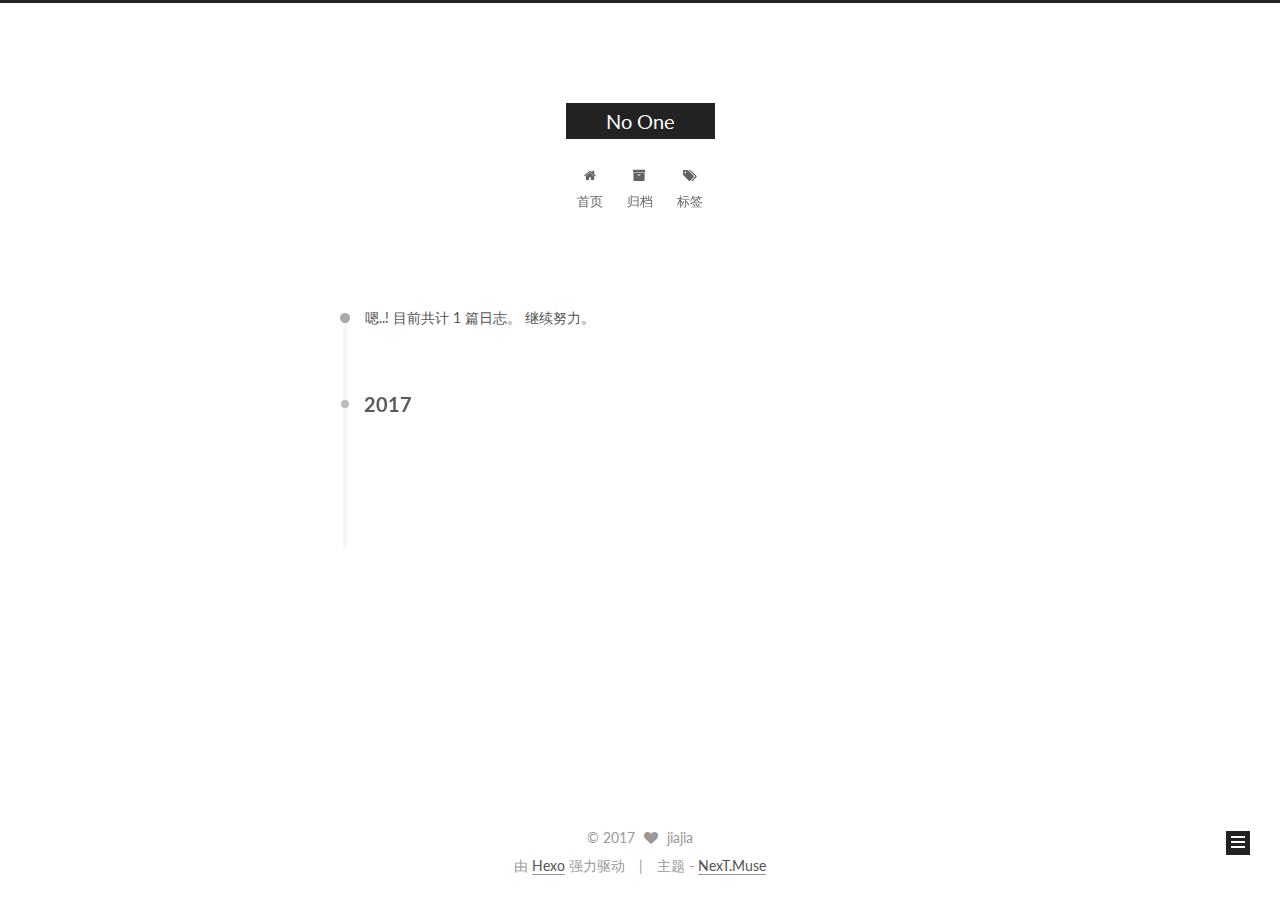
==== archives/index.html @ 56df0a8b "Site updated: 2017-06-02 22:32:25" ====
<!doctype html>



  


<html class="theme-next muse use-motion" lang="zh-Hans">
<head>
  <meta charset="UTF-8"/>
<meta http-equiv="X-UA-Compatible" content="IE=edge" />
<meta name="viewport" content="width=device-width, initial-scale=1, maximum-scale=1"/>









<meta http-equiv="Cache-Control" content="no-transform" />
<meta http-equiv="Cache-Control" content="no-siteapp" />















  
  
  <link href="/lib/fancybox/source/jquery.fancybox.css?v=2.1.5" rel="stylesheet" type="text/css" />




  
  
  
  

  
    
    
  

  

  

  

  

  
    
    
    <link href="//fonts.googleapis.com/css?family=Lato:300,300italic,400,400italic,700,700italic&subset=latin,latin-ext" rel="stylesheet" type="text/css">
  






<link href="/lib/font-awesome/css/font-awesome.min.css?v=4.6.2" rel="stylesheet" type="text/css" />

<link href="/css/main.css?v=5.1.1" rel="stylesheet" type="text/css" />


  <meta name="keywords" content="Hexo, NexT" />








  <link rel="shortcut icon" type="image/x-icon" href="/favicon.ico?v=5.1.1" />






<meta property="og:type" content="website">
<meta property="og:title" content="No One">
<meta property="og:url" content="http://26077jia.github.io/archives/index.html">
<meta property="og:site_name" content="No One">
<meta name="twitter:card" content="summary">
<meta name="twitter:title" content="No One">



<script type="text/javascript" id="hexo.configurations">
  var NexT = window.NexT || {};
  var CONFIG = {
    root: '/',
    scheme: 'Muse',
    sidebar: {"position":"left","display":"post","offset":12,"offset_float":0,"b2t":false,"scrollpercent":false},
    fancybox: true,
    motion: true,
    duoshuo: {
      userId: '0',
      author: '博主'
    },
    algolia: {
      applicationID: '',
      apiKey: '',
      indexName: '',
      hits: {"per_page":10},
      labels: {"input_placeholder":"Search for Posts","hits_empty":"We didn't find any results for the search: ${query}","hits_stats":"${hits} results found in ${time} ms"}
    }
  };
</script>



  <link rel="canonical" href="http://26077jia.github.io/archives/"/>





  <title>归档 | No One</title>
</head>

<body itemscope itemtype="http://schema.org/WebPage" lang="zh-Hans">

  















  
  
    
  

  <div class="container sidebar-position-left  page-archive  ">
    <div class="headband"></div>

    <header id="header" class="header" itemscope itemtype="http://schema.org/WPHeader">
      <div class="header-inner"><div class="site-brand-wrapper">
  <div class="site-meta ">
    

    <div class="custom-logo-site-title">
      <a href="/"  class="brand" rel="start">
        <span class="logo-line-before"><i></i></span>
        <span class="site-title">No One</span>
        <span class="logo-line-after"><i></i></span>
      </a>
    </div>
      
        <p class="site-subtitle"></p>
      
  </div>

  <div class="site-nav-toggle">
    <button>
      <span class="btn-bar"></span>
      <span class="btn-bar"></span>
      <span class="btn-bar"></span>
    </button>
  </div>
</div>

<nav class="site-nav">
  

  
    <ul id="menu" class="menu">
      
        
        <li class="menu-item menu-item-home">
          <a href="/" rel="section">
            
              <i class="menu-item-icon fa fa-fw fa-home"></i> <br />
            
            首页
          </a>
        </li>
      
        
        <li class="menu-item menu-item-archives">
          <a href="/archives" rel="section">
            
              <i class="menu-item-icon fa fa-fw fa-archive"></i> <br />
            
            归档
          </a>
        </li>
      
        
        <li class="menu-item menu-item-tags">
          <a href="/tags" rel="section">
            
              <i class="menu-item-icon fa fa-fw fa-tags"></i> <br />
            
            标签
          </a>
        </li>
      

      
    </ul>
  

  
</nav>



 </div>
    </header>

    <main id="main" class="main">
      <div class="main-inner">
        <div class="content-wrap">
          <div id="content" class="content">
            

  <section id="posts" class="posts-collapse">
    <span class="archive-move-on"></span>

    <span class="archive-page-counter">
      
      
      
        
      
      嗯..! 目前共计 1 篇日志。 继续努力。
    </span>

    

      
      
      

      
        
        <div class="collection-title">
          <h2 class="archive-year motion-element" id="archive-year-2017">2017</h2>
        </div>
      
      

      

  <article class="post post-type-normal" itemscope itemtype="http://schema.org/Article">
    <header class="post-header">

      <h2 class="post-title">
        
            <a class="post-title-link" href="/2017/06/02/hello-world/" itemprop="url">
              
                <span itemprop="name">Hello World</span>
              
            </a>
        
      </h2>

      <div class="post-meta">
        <time class="post-time" itemprop="dateCreated"
              datetime="2017-06-02T22:00:41+08:00"
              content="2017-06-02" >
          06-02
        </time>
      </div>

    </header>
  </article>



    

  </section>

  



          </div>
          


          

        </div>
        
          
  
  <div class="sidebar-toggle">
    <div class="sidebar-toggle-line-wrap">
      <span class="sidebar-toggle-line sidebar-toggle-line-first"></span>
      <span class="sidebar-toggle-line sidebar-toggle-line-middle"></span>
      <span class="sidebar-toggle-line sidebar-toggle-line-last"></span>
    </div>
  </div>

  <aside id="sidebar" class="sidebar">
    <div class="sidebar-inner">

      

      

      <section class="site-overview sidebar-panel sidebar-panel-active">
        <div class="site-author motion-element" itemprop="author" itemscope itemtype="http://schema.org/Person">
          <img class="site-author-image" itemprop="image"
               src="/images/avatar.gif"
               alt="jiajia" />
          <p class="site-author-name" itemprop="name">jiajia</p>
           
              <p class="site-description motion-element" itemprop="description"></p>
          
        </div>
        <nav class="site-state motion-element">

          
            <div class="site-state-item site-state-posts">
              <a href="/archives">
                <span class="site-state-item-count">1</span>
                <span class="site-state-item-name">日志</span>
              </a>
            </div>
          

          

          

        </nav>

        

        <div class="links-of-author motion-element">
          
        </div>

        
        

        
        

        


      </section>

      

      

    </div>
  </aside>


        
      </div>
    </main>

    <footer id="footer" class="footer">
      <div class="footer-inner">
        <div class="copyright" >
  
  &copy; 
  <span itemprop="copyrightYear">2017</span>
  <span class="with-love">
    <i class="fa fa-heart"></i>
  </span>
  <span class="author" itemprop="copyrightHolder">jiajia</span>
</div>


<div class="powered-by">
  由 <a class="theme-link" href="https://hexo.io">Hexo</a> 强力驱动
</div>

<div class="theme-info">
  主题 -
  <a class="theme-link" href="https://github.com/iissnan/hexo-theme-next">
    NexT.Muse
  </a>
</div>


        

        
      </div>
    </footer>

    
      <div class="back-to-top">
        <i class="fa fa-arrow-up"></i>
        
      </div>
    

  </div>

  

<script type="text/javascript">
  if (Object.prototype.toString.call(window.Promise) !== '[object Function]') {
    window.Promise = null;
  }
</script>









  












  
  <script type="text/javascript" src="/lib/jquery/index.js?v=2.1.3"></script>

  
  <script type="text/javascript" src="/lib/fastclick/lib/fastclick.min.js?v=1.0.6"></script>

  
  <script type="text/javascript" src="/lib/jquery_lazyload/jquery.lazyload.js?v=1.9.7"></script>

  
  <script type="text/javascript" src="/lib/velocity/velocity.min.js?v=1.2.1"></script>

  
  <script type="text/javascript" src="/lib/velocity/velocity.ui.min.js?v=1.2.1"></script>

  
  <script type="text/javascript" src="/lib/fancybox/source/jquery.fancybox.pack.js?v=2.1.5"></script>


  


  <script type="text/javascript" src="/js/src/utils.js?v=5.1.1"></script>

  <script type="text/javascript" src="/js/src/motion.js?v=5.1.1"></script>



  
  

  
  
    <script type="text/javascript" id="motion.page.archive">
      $('.archive-year').velocity('transition.slideLeftIn');
    </script>
  


  


  <script type="text/javascript" src="/js/src/bootstrap.js?v=5.1.1"></script>



  


  




	





  





  





  






  





  

  

  

  

  

  

</body>
</html>
---- css/main.css ----
/* normalize.css v3.0.2 | MIT License | git.io/normalize */
html {
  font-family: sans-serif; /* 1 */
  -ms-text-size-adjust: 100%; /* 2 */
  -webkit-text-size-adjust: 100%; /* 2 */
}
body {
  margin: 0;
}
article,
aside,
details,
figcaption,
figure,
footer,
header,
hgroup,
main,
menu,
nav,
section,
summary {
  display: block;
}
audio,
canvas,
progress,
video {
  display: inline-block; /* 1 */
  vertical-align: baseline; /* 2 */
}
audio:not([controls]) {
  display: none;
  height: 0;
}
[hidden],
template {
  display: none;
}
a {
  background-color: transparent;
}
a:active,
a:hover {
  outline: 0;
}
abbr[title] {
  border-bottom: 1px dotted;
}
b,
strong {
  font-weight: bold;
}
dfn {
  font-style: italic;
}
h1 {
  font-size: 2em;
  margin: 0.67em 0;
}
mark {
  background: #ff0;
  color: #000;
}
small {
  font-size: 80%;
}
sub,
sup {
  font-size: 75%;
  line-height: 0;
  position: relative;
  vertical-align: baseline;
}
sup {
  top: -0.5em;
}
sub {
  bottom: -0.25em;
}
img {
  border: 0;
}
svg:not(:root) {
  overflow: hidden;
}
figure {
  margin: 1em 40px;
}
hr {
  -moz-box-sizing: content-box;
  box-sizing: content-box;
  height: 0;
}
pre {
  overflow: auto;
}
code,
kbd,
pre,
samp {
  font-family: monospace, monospace;
  font-size: 1em;
}
button,
input,
optgroup,
select,
textarea {
  color: inherit; /* 1 */
  font: inherit; /* 2 */
  margin: 0; /* 3 */
}
button {
  overflow: visible;
}
button,
select {
  text-transform: none;
}
button,
html input[type="button"],
input[type="reset"],
input[type="submit"] {
  -webkit-appearance: button; /* 2 */
  cursor: pointer; /* 3 */
}
button[disabled],
html input[disabled] {
  cursor: default;
}
button::-moz-focus-inner,
input::-moz-focus-inner {
  border: 0;
  padding: 0;
}
input {
  line-height: normal;
}
input[type="checkbox"],
input[type="radio"] {
  box-sizing: border-box; /* 1 */
  padding: 0; /* 2 */
}
input[type="number"]::-webkit-inner-spin-button,
input[type="number"]::-webkit-outer-spin-button {
  height: auto;
}
input[type="search"] {
  -webkit-appearance: textfield; /* 1 */
  -moz-box-sizing: content-box;
  -webkit-box-sizing: content-box; /* 2 */
  box-sizing: content-box;
}
input[type="search"]::-webkit-search-cancel-button,
input[type="search"]::-webkit-search-decoration {
  -webkit-appearance: none;
}
fieldset {
  border: 1px solid #c0c0c0;
  margin: 0 2px;
  padding: 0.35em 0.625em 0.75em;
}
legend {
  border: 0; /* 1 */
  padding: 0; /* 2 */
}
textarea {
  overflow: auto;
}
optgroup {
  font-weight: bold;
}
table {
  border-collapse: collapse;
  border-spacing: 0;
}
td,
th {
  padding: 0;
}
::selection {
  background: #262a30;
  color: #fff;
}
body {
  position: relative;
  font-family: 'Lato', "PingFang SC", "Microsoft YaHei", sans-serif;
  font-size: 14px;
  line-height: 2;
  color: #555;
  background: #fff;
}
@media (max-width: 767px) {
  body {
    padding-right: 0 !important;
  }
}
@media (min-width: 768px) and (max-width: 991px) {
  body {
    padding-right: 0 !important;
  }
}
@media (min-width: 1600px) {
  body {
    font-size: 16px;
  }
}
h1,
h2,
h3,
h4,
h5,
h6 {
  margin: 0;
  padding: 0;
  font-weight: bold;
  line-height: 1.5;
  font-family: 'Lato', "PingFang SC", "Microsoft YaHei", sans-serif;
}
h2,
h3,
h4,
h5,
h6 {
  margin: 20px 0 15px;
}
h1 {
  font-size: 22px;
}
@media (max-width: 767px) {
  h1 {
    font-size: 18px;
  }
}
h2 {
  font-size: 20px;
}
@media (max-width: 767px) {
  h2 {
    font-size: 16px;
  }
}
h3 {
  font-size: 18px;
}
@media (max-width: 767px) {
  h3 {
    font-size: 14px;
  }
}
h4 {
  font-size: 16px;
}
@media (max-width: 767px) {
  h4 {
    font-size: 12px;
  }
}
h5 {
  font-size: 14px;
}
@media (max-width: 767px) {
  h5 {
    font-size: 10px;
  }
}
h6 {
  font-size: 12px;
}
@media (max-width: 767px) {
  h6 {
    font-size: 8px;
  }
}
p {
  margin: 0 0 25px 0;
}
a {
  color: #555;
  text-decoration: none;
  border-bottom: 1px solid #999;
  word-wrap: break-word;
}
a:hover {
  color: #222;
  border-bottom-color: #222;
}
blockquote {
  margin: 0;
  padding: 0;
}
img {
  display: block;
  margin: auto;
  max-width: 100%;
  height: auto;
}
hr {
  margin: 40px 0;
  height: 3px;
  border: none;
  background-color: #ddd;
  background-image: repeating-linear-gradient(-45deg, #fff, #fff 4px, transparent 4px, transparent 8px);
}
blockquote {
  padding: 0 15px;
  color: #666;
  border-left: 4px solid #ddd;
}
blockquote cite::before {
  content: "-";
  padding: 0 5px;
}
dt {
  font-weight: 700;
}
dd {
  margin: 0;
  padding: 0;
}
.text-left {
  text-align: left;
}
.text-center {
  text-align: center;
}
.text-right {
  text-align: right;
}
.text-justify {
  text-align: justify;
}
.text-nowrap {
  white-space: nowrap;
}
.text-lowercase {
  text-transform: lowercase;
}
.text-uppercase {
  text-transform: uppercase;
}
.text-capitalize {
  text-transform: capitalize;
}
.center-block {
  display: block;
  margin-left: auto;
  margin-right: auto;
}
.clearfix:before,
.clearfix:after {
  content: " ";
  display: table;
}
.clearfix:after {
  clear: both;
}
.pullquote {
  width: 45%;
}
.pullquote.left {
  float: left;
  margin-left: 5px;
  margin-right: 10px;
}
.pullquote.right {
  float: right;
  margin-left: 10px;
  margin-right: 5px;
}
.affix.affix.affix {
  position: fixed;
}
.translation {
  margin-top: -20px;
  font-size: 14px;
  color: #999;
}
.scrollbar-measure {
  width: 100px;
  height: 100px;
  overflow: scroll;
  position: absolute;
  top: -9999px;
}
.use-motion .motion-element {
  opacity: 0;
}
table {
  margin: 20px 0;
  width: 100%;
  border-collapse: collapse;
  border-spacing: 0;
  border: 1px solid #ddd;
  font-size: 14px;
  table-layout: fixed;
  word-wrap: break-all;
}
table>tbody>tr:nth-of-type(odd) {
  background-color: #f9f9f9;
}
table>tbody>tr:hover {
  background-color: #f5f5f5;
}
caption,
th,
td {
  padding: 8px;
  text-align: left;
  vertical-align: middle;
  font-weight: normal;
}
th,
td {
  border-bottom: 3px solid #ddd;
  border-right: 1px solid #eee;
}
th {
  padding-bottom: 10px;
  font-weight: 700;
}
td {
  border-bottom-width: 1px;
}
html,
body {
  height: 100%;
}
.container {
  position: relative;
  min-height: 100%;
}
.header-inner {
  margin: 0 auto;
  padding: 100px 0 70px;
  width: 700px;
}
@media (min-width: 1600px) {
  .container .header-inner {
    width: 900px;
  }
}
.main {
  padding-bottom: 150px;
}
.main-inner {
  margin: 0 auto;
  width: 700px;
}
@media (min-width: 1600px) {
  .container .main-inner {
    width: 900px;
  }
}
.footer {
  position: absolute;
  left: 0;
  bottom: 0;
  width: 100%;
  min-height: 50px;
}
.footer-inner {
  box-sizing: border-box;
  margin: 20px auto;
  width: 700px;
}
@media (min-width: 1600px) {
  .container .footer-inner {
    width: 900px;
  }
}
pre,
.highlight {
  overflow: auto;
  margin: 20px 0;
  padding: 0;
  font-size: 13px;
  color: #4d4d4c;
  background: #f7f7f7;
  line-height: 1.6;
}
pre,
code {
  font-family: consolas, Menlo, "PingFang SC", "Microsoft YaHei", monospace;
}
code {
  padding: 2px 4px;
  word-wrap: break-word;
  color: #555;
  background: #eee;
  border-radius: 3px;
  font-size: 13px;
}
pre code {
  padding: 0;
  color: #4d4d4c;
  background: none;
  text-shadow: none;
}
.highlight {
  border-radius: 1px;
}
.highlight pre {
  border: none;
  margin: 0;
  padding: 10px 0;
}
.highlight table {
  margin: 0;
  width: auto;
  border: none;
}
.highlight td {
  border: none;
  padding: 0;
}
.highlight figcaption {
  font-size: 1em;
  color: #4d4d4c;
  line-height: 1em;
  margin-bottom: 1em;
}
.highlight figcaption:before,
.highlight figcaption:after {
  content: " ";
  display: table;
}
.highlight figcaption:after {
  clear: both;
}
.highlight figcaption a {
  float: right;
  color: #4d4d4c;
}
.highlight figcaption a:hover {
  border-bottom-color: #4d4d4c;
}
.highlight .gutter pre {
  padding-left: 10px;
  padding-right: 10px;
  color: #869194;
  text-align: right;
  background-color: #eff2f3;
}
.highlight .code pre {
  width: 100%;
  padding-left: 10px;
  padding-right: 10px;
  background-color: #f7f7f7;
}
.highlight .line {
  height: 20px;
}
.gutter {
  -webkit-user-select: none;
  -moz-user-select: none;
  -ms-user-select: none;
  user-select: none;
}
.gist table {
  width: auto;
}
.gist table td {
  border: none;
}
pre .deletion {
  background: #fdd;
}
pre .addition {
  background: #dfd;
}
pre .meta {
  color: #8959a8;
}
pre .comment {
  color: #8e908c;
}
pre .variable,
pre .attribute,
pre .tag,
pre .regexp,
pre .ruby .constant,
pre .xml .tag .title,
pre .xml .pi,
pre .xml .doctype,
pre .html .doctype,
pre .css .id,
pre .css .class,
pre .css .pseudo {
  color: #c82829;
}
pre .number,
pre .preprocessor,
pre .built_in,
pre .literal,
pre .params,
pre .constant,
pre .command {
  color: #f5871f;
}
pre .ruby .class .title,
pre .css .rules .attribute,
pre .string,
pre .value,
pre .inheritance,
pre .header,
pre .ruby .symbol,
pre .xml .cdata,
pre .special,
pre .number,
pre .formula {
  color: #718c00;
}
pre .title,
pre .css .hexcolor {
  color: #3e999f;
}
pre .function,
pre .python .decorator,
pre .python .title,
pre .ruby .function .title,
pre .ruby .title .keyword,
pre .perl .sub,
pre .javascript .title,
pre .coffeescript .title {
  color: #4271ae;
}
pre .keyword,
pre .javascript .function {
  color: #8959a8;
}
.full-image.full-image.full-image {
  border: none;
  max-width: 100%;
  width: auto;
  margin: 20px auto;
}
@media (min-width: 992px) {
  .full-image.full-image.full-image {
    max-width: none;
    width: 110%;
    margin: 25px -5%;
  }
}
.blockquote-center,
.page-home .post-type-quote blockquote,
.page-post-detail .post-type-quote blockquote {
  position: relative;
  margin: 40px 0;
  padding: 0;
  border-left: none;
  text-align: center;
}
.blockquote-center::before,
.page-home .post-type-quote blockquote::before,
.page-post-detail .post-type-quote blockquote::before,
.blockquote-center::after,
.page-home .post-type-quote blockquote::after,
.page-post-detail .post-type-quote blockquote::after {
  position: absolute;
  content: ' ';
  display: block;
  width: 100%;
  height: 24px;
  opacity: 0.2;
  background-repeat: no-repeat;
  background-position: 0 -6px;
  background-size: 22px 22px;
}
.blockquote-center::before,
.page-home .post-type-quote blockquote::before,
.page-post-detail .post-type-quote blockquote::before {
  top: -20px;
  background-image: url("../images/quote-l.svg");
  border-top: 1px solid #ccc;
}
.blockquote-center::after,
.page-home .post-type-quote blockquote::after,
.page-post-detail .post-type-quote blockquote::after {
  bottom: -20px;
  background-image: url("../images/quote-r.svg");
  border-bottom: 1px solid #ccc;
  background-position: 100% 8px;
}
.blockquote-center p,
.page-home .post-type-quote blockquote p,
.page-post-detail .post-type-quote blockquote p,
.blockquote-center div,
.page-home .post-type-quote blockquote div,
.page-post-detail .post-type-quote blockquote div {
  text-align: center;
}
.post .post-body .group-picture img {
  box-sizing: border-box;
  padding: 0 3px;
  border: none;
}
.post .group-picture-row {
  overflow: hidden;
  margin-top: 6px;
}
.post .group-picture-row:first-child {
  margin-top: 0;
}
.post .group-picture-column {
  float: left;
}
.page-post-detail .post-body .group-picture-column {
  float: none;
  margin-top: 10px;
  width: auto !important;
}
.page-post-detail .post-body .group-picture-column img {
  margin: 0 auto;
}
.page-archive .group-picture-container {
  overflow: hidden;
}
.page-archive .group-picture-row {
  float: left;
}
.page-archive .group-picture-row:first-child {
  margin-top: 6px;
}
.page-archive .group-picture-column {
  max-width: 150px;
  max-height: 150px;
}
.note {
  padding: 20px;
  margin: 20px 0;
  border: 1px solid #eee;
  border-left-width: 5px;
  border-radius: 3px;
}
.note h2,
.note h3,
.note h4,
.note h5,
.note h6 {
  margin-top: 0;
  margin-bottom: 5px;
}
.note p:last-child {
  margin-bottom: 0;
}
.note code {
  border-radius: 3px;
}
.note+.note {
  margin-top: -5px;
}
.default {
  border-left-color: #777;
}
.default h2,
.default h3,
.default h4,
.default h5,
.default h6 {
  color: #777;
}
.primary {
  border-left-color: #428bca;
}
.primary h2,
.primary h3,
.primary h4,
.primary h5,
.primary h6 {
  color: #428bca;
}
.success {
  border-left-color: #5cb85c;
}
.success h2,
.success h3,
.success h4,
.success h5,
.success h6 {
  color: #5cb85c;
}
.danger {
  border-left-color: #d9534f;
}
.danger h2,
.danger h3,
.danger h4,
.danger h5,
.danger h6 {
  color: #d9534f;
}
.warning {
  border-left-color: #f0ad4e;
}
.warning h2,
.warning h3,
.warning h4,
.warning h5,
.warning h6 {
  color: #f0ad4e;
}
.info {
  border-left-color: #5bc0de;
}
.info h2,
.info h3,
.info h4,
.info h5,
.info h6 {
  color: #5bc0de;
}
.btn {
  display: inline-block;
  padding: 0 20px;
  font-size: 14px;
  color: #fff;
  background: #222;
  border: 2px solid #222;
  text-decoration: none;
  border-radius: 0;
  transition-property: background-color;
  transition-duration: 0.2s;
  transition-timing-function: ease-in-out;
  transition-delay: 0s;
}
.btn:hover,
.post-button .btn:hover {
  border-color: #222;
  color: #222;
  background: #fff;
}
.btn-bar {
  display: block;
  width: 22px;
  height: 2px;
  background: #555;
  border-radius: 1px;
}
.btn-bar+.btn-bar {
  margin-top: 4px;
}
.pagination {
  margin: 120px 0 40px;
  text-align: center;
  border-top: 1px solid #eee;
}
.page-number-basic,
.pagination .prev,
.pagination .next,
.pagination .page-number,
.pagination .space {
  display: inline-block;
  position: relative;
  top: -1px;
  margin: 0 10px;
  padding: 0 10px;
  line-height: 30px;
}
@media (max-width: 767px) {
  .page-number-basic,
  .pagination .prev,
  .pagination .next,
  .pagination .page-number,
  .pagination .space {
    margin: 0 5px;
  }
}
.pagination .prev,
.pagination .next,
.pagination .page-number {
  border-bottom: 0;
  border-top: 1px solid #eee;
  transition-property: border-color;
  transition-duration: 0.2s;
  transition-timing-function: ease-in-out;
  transition-delay: 0s;
}
.pagination .prev:hover,
.pagination .next:hover,
.pagination .page-number:hover {
  border-top-color: #222;
}
.pagination .space {
  padding: 0;
  margin: 0;
}
.pagination .prev {
  margin-left: 0;
}
.pagination .next {
  margin-right: 0;
}
.pagination .page-number.current {
  color: #fff;
  background: #ccc;
  border-top-color: #ccc;
}
@media (max-width: 767px) {
  .pagination {
    border-top: none;
  }
  .pagination .prev,
  .pagination .next,
  .pagination .page-number {
    margin-bottom: 10px;
    border-top: 0;
    border-bottom: 1px solid #eee;
  }
  .pagination .prev:hover,
  .pagination .next:hover,
  .pagination .page-number:hover {
    border-bottom-color: #222;
  }
}
.comments {
  margin: 60px 20px 0;
}
.tag-cloud {
  text-align: center;
}
.tag-cloud a {
  display: inline-block;
  margin: 10px;
}
.back-to-top {
  box-sizing: border-box;
  position: fixed;
  bottom: -100px;
  right: 30px;
  z-index: 1050;
  padding: 0 6px;
  width: 24px;
  background: #222;
  font-size: 12px;
  opacity: 1;
  color: #fff;
  cursor: pointer;
  text-align: center;
  -webkit-transform: translateZ(0);
  transition-property: bottom;
  transition-duration: 0.2s;
  transition-timing-function: ease-in-out;
  transition-delay: 0s;
}
@media (max-width: 767px) {
  .back-to-top {
    display: none;
  }
}
@media (min-width: 768px) and (max-width: 991px) {
  .back-to-top {
    display: none;
  }
}
.back-to-top.back-to-top-on {
  bottom: 19px;
}
.header {
  background: transparent;
}
.header-inner {
  position: relative;
}
.headband {
  height: 3px;
  background: #222;
}
.site-meta {
  margin: 0;
  text-align: center;
}
@media (max-width: 767px) {
  .site-meta {
    text-align: center;
  }
}
.brand {
  position: relative;
  display: inline-block;
  padding: 0 40px;
  color: #fff;
  background: #222;
  border-bottom: none;
}
.brand:hover {
  color: #fff;
}
.logo {
  display: inline-block;
  margin-right: 5px;
  line-height: 36px;
  vertical-align: top;
}
.site-title {
  display: inline-block;
  vertical-align: top;
  line-height: 36px;
  font-size: 20px;
  font-weight: normal;
  font-family: 'Lato', "PingFang SC", "Microsoft YaHei", sans-serif;
}
.site-subtitle {
  margin-top: 10px;
  font-size: 13px;
  color: #999;
}
.use-motion .brand {
  opacity: 0;
}
.use-motion .logo,
.use-motion .site-title,
.use-motion .site-subtitle {
  opacity: 0;
  position: relative;
  top: -10px;
}
.site-nav-toggle {
  display: none;
  position: absolute;
  top: 10px;
  left: 10px;
}
@media (max-width: 767px) {
  .site-nav-toggle {
    display: block;
  }
}
.site-nav-toggle button {
  margin-top: 2px;
  padding: 9px 10px;
  background: transparent;
  border: none;
}
@media (max-width: 767px) {
  .site-nav {
    display: none;
    margin: 0 -10px;
    padding: 0 10px;
    clear: both;
    border-top: 1px solid #ddd;
  }
}
@media (min-width: 768px) and (max-width: 991px) {
  .site-nav {
    display: block !important;
  }
}
@media (min-width: 992px) {
  .site-nav {
    display: block !important;
  }
}
.menu {
  margin-top: 20px;
  padding-left: 0;
  text-align: center;
}
.menu .menu-item {
  display: inline-block;
  margin: 0 10px;
  list-style: none;
}
@media screen and (max-width: 767px) {
  .menu .menu-item {
    margin-top: 10px;
  }
}
.menu .menu-item a {
  display: block;
  font-size: 13px;
  line-height: inherit;
  border-bottom: 1px solid transparent;
  transition-property: border-color;
  transition-duration: 0.2s;
  transition-timing-function: ease-in-out;
  transition-delay: 0s;
}
.menu .menu-item a:hover {
  border-bottom-color: #222;
}
.menu .menu-item .fa {
  margin-right: 5px;
}
.use-motion .menu-item {
  opacity: 0;
}
.post-body {
  font-family: 'Lato', "PingFang SC", "Microsoft YaHei", sans-serif;
}
@media (max-width: 767px) {
  .post-body {
    word-break: break-word;
  }
}
.post-body .fancybox img {
  display: block !important;
  margin: 0 auto;
  cursor: pointer;
  cursor: zoom-in;
  cursor: -webkit-zoom-in;
}
.post-body .image-caption,
.post-body .figure .caption {
  margin: 10px auto 15px;
  text-align: center;
  font-size: 14px;
  color: #999;
  font-weight: bold;
  line-height: 1;
}
.post-sticky-flag {
  display: inline-block;
  font-size: 16px;
  -ms-transform: rotate(30deg);
  -webkit-transform: rotate(30deg);
  -moz-transform: rotate(30deg);
  -ms-transform: rotate(30deg);
  -o-transform: rotate(30deg);
  transform: rotate(30deg);
}
.posts-expand {
  padding-top: 40px;
}
@media (max-width: 767px) {
  .posts-expand {
    margin: 0 20px;
  }
  .post-body pre {
    padding: 10px;
  }
  .post-body pre .gutter pre {
    padding-right: 10px;
  }
  .post-body .highlight {
    margin-left: 0px;
    margin-right: 0px;
    padding: 0;
  }
  .post-body .highlight .gutter pre {
    padding-right: 10px;
  }
}
@media (min-width: 992px) {
  .posts-expand .post-body {
    text-align: justify;
  }
}
.posts-expand .post-body h2,
.posts-expand .post-body h3,
.posts-expand .post-body h4,
.posts-expand .post-body h5,
.posts-expand .post-body h6 {
  padding-top: 10px;
}
.posts-expand .post-body h2 .header-anchor,
.posts-expand .post-body h3 .header-anchor,
.posts-expand .post-body h4 .header-anchor,
.posts-expand .post-body h5 .header-anchor,
.posts-expand .post-body h6 .header-anchor {
  float: right;
  margin-left: 10px;
  color: #ccc;
  border-bottom-style: none;
  visibility: hidden;
}
.posts-expand .post-body h2 .header-anchor:hover,
.posts-expand .post-body h3 .header-anchor:hover,
.posts-expand .post-body h4 .header-anchor:hover,
.posts-expand .post-body h5 .header-anchor:hover,
.posts-expand .post-body h6 .header-anchor:hover {
  color: inherit;
}
.posts-expand .post-body h2:hover .header-anchor,
.posts-expand .post-body h3:hover .header-anchor,
.posts-expand .post-body h4:hover .header-anchor,
.posts-expand .post-body h5:hover .header-anchor,
.posts-expand .post-body h6:hover .header-anchor {
  visibility: visible;
}
.posts-expand .post-body ul li {
  list-style: circle;
}
.posts-expand .post-body img {
  box-sizing: border-box;
  margin: auto;
  padding: 3px;
  border: 1px solid #ddd;
}
.posts-expand .fancybox img {
  margin: 0 auto;
}
@media (max-width: 767px) {
  .posts-collapse {
    margin: 0 20px;
  }
  .posts-collapse .post-title,
  .posts-collapse .post-meta {
    display: block;
    width: auto;
    text-align: left;
  }
}
.posts-collapse {
  position: relative;
  z-index: 1010;
  margin-left: 55px;
}
.posts-collapse::after {
  content: " ";
  position: absolute;
  top: 20px;
  left: 0;
  margin-left: -2px;
  width: 4px;
  height: 100%;
  background: #f5f5f5;
  z-index: -1;
}
@media (max-width: 767px) {
  .posts-collapse {
    margin: 0 20px;
  }
}
.posts-collapse .collection-title {
  position: relative;
  margin: 60px 0;
}
.posts-collapse .collection-title h1,
.posts-collapse .collection-title h2 {
  margin-left: 20px;
}
.posts-collapse .collection-title small {
  color: #bbb;
  margin-left: 5px;
}
.posts-collapse .collection-title::before {
  content: " ";
  position: absolute;
  left: 0;
  top: 50%;
  margin-left: -4px;
  margin-top: -4px;
  width: 8px;
  height: 8px;
  background: #bbb;
  border-radius: 50%;
}
.posts-collapse .post {
  margin: 30px 0;
}
.posts-collapse .post-header {
  position: relative;
  transition-duration: 0.2s;
  transition-timing-function: ease-in-out;
  transition-delay: 0s;
  transition-property: border;
  border-bottom: 1px dashed #ccc;
}
.posts-collapse .post-header::before {
  content: " ";
  position: absolute;
  left: 0;
  top: 12px;
  width: 6px;
  height: 6px;
  margin-left: -4px;
  background: #bbb;
  border-radius: 50%;
  border: 1px solid #fff;
  transition-duration: 0.2s;
  transition-timing-function: ease-in-out;
  transition-delay: 0s;
  transition-property: background;
}
.posts-collapse .post-header:hover {
  border-bottom-color: #666;
}
.posts-collapse .post-header:hover::before {
  background: #222;
}
.posts-collapse .post-meta {
  position: absolute;
  font-size: 12px;
  left: 20px;
  top: 5px;
}
.posts-collapse .post-comments-count {
  display: none;
}
.posts-collapse .post-title {
  margin-left: 60px;
  font-size: 16px;
  font-weight: normal;
  line-height: inherit;
}
.posts-collapse .post-title::after {
  margin-left: 3px;
  opacity: 0.6;
}
.posts-collapse .post-title a {
  color: #666;
  border-bottom: none;
}
.page-home .post-type-quote .post-header,
.page-post-detail .post-type-quote .post-header,
.page-home .post-type-quote .post-tags,
.page-post-detail .post-type-quote .post-tags {
  display: none;
}
.posts-expand .post-title {
  font-size: 26px;
  text-align: center;
  word-break: break-word;
  font-weight: 400;
}
@media (max-width: 767px) {
  .posts-expand .post-title {
    font-size: 22px;
  }
}
.posts-expand .post-title-link {
  display: inline-block;
  position: relative;
  color: #555;
  border-bottom: none;
  line-height: 1.2;
  vertical-align: top;
}
.posts-expand .post-title-link::before {
  content: "";
  position: absolute;
  width: 100%;
  height: 2px;
  bottom: 0;
  left: 0;
  background-color: #000;
  visibility: hidden;
  -webkit-transform: scaleX(0);
  -moz-transform: scaleX(0);
  -ms-transform: scaleX(0);
  -o-transform: scaleX(0);
  transform: scaleX(0);
  transition-duration: 0.2s;
  transition-timing-function: ease-in-out;
  transition-delay: 0s;
}
.posts-expand .post-title-link:hover::before {
  visibility: visible;
  -webkit-transform: scaleX(1);
  -moz-transform: scaleX(1);
  -ms-transform: scaleX(1);
  -o-transform: scaleX(1);
  transform: scaleX(1);
}
.posts-expand .post-title-link .fa {
  font-size: 16px;
}
.posts-expand .post-meta {
  margin: 3px 0 60px 0;
  color: #999;
  font-family: 'Lato', "PingFang SC", "Microsoft YaHei", sans-serif;
  font-size: 12px;
  text-align: center;
}
.posts-expand .post-meta .post-category-list {
  display: inline-block;
  margin: 0;
  padding: 3px;
}
.posts-expand .post-meta .post-category-list-link {
  color: #999;
}
.posts-expand .post-meta .post-description {
  font-size: 14px;
  margin-top: 2px;
}
.post-wordcount {
  display: inline-block;
}
.post-meta-divider {
  margin: 0 0.5em;
}
.post-meta-item-icon {
  margin-right: 3px;
}
@media (min-width: 768px) and (max-width: 991px) {
  .post-meta-item-icon {
    display: inline-block;
  }
}
@media (max-width: 767px) {
  .post-meta-item-icon {
    display: inline-block;
  }
}
@media (min-width: 768px) and (max-width: 991px) {
  .post-meta-item-text {
    display: none;
  }
}
@media (max-width: 767px) {
  .post-meta-item-text {
    display: none;
  }
}
@media (max-width: 767px) {
  .posts-expand .post-comments-count {
    display: none;
  }
}
.post-button {
  margin-top: 50px;
}
.post-button .btn {
  color: #fff;
  font-size: 14px;
  background: #222;
  border-radius: 0;
  line-height: 2;
  margin: 0 4px 8px 4px;
}
.post-button .fa-fw {
  width: 1.285714285714286em;
  text-align: left;
}
.posts-expand .post-tags {
  margin-top: 40px;
  text-align: center;
}
.posts-expand .post-tags a {
  display: inline-block;
  margin-right: 10px;
  font-size: 13px;
}
.post-nav {
  display: table;
  margin-top: 15px;
  width: 100%;
  border-top: 1px solid #eee;
}
.post-nav-divider {
  display: table-cell;
  width: 10%;
}
.post-nav-item {
  display: table-cell;
  padding: 10px 0 0 0;
  width: 45%;
  vertical-align: top;
}
.post-nav-item a {
  position: relative;
  display: block;
  line-height: 25px;
  font-size: 14px;
  color: #555;
  border-bottom: none;
}
.post-nav-item a:hover {
  color: #222;
  border-bottom: none;
}
.post-nav-item a:active {
  top: 2px;
}
.post-nav-item .fa {
  position: absolute;
  top: 8px;
  left: 0;
  font-size: 12px;
}
.post-nav-next a {
  padding-left: 15px;
}
.post-nav-prev {
  text-align: right;
}
.post-nav-prev a {
  padding-right: 15px;
}
.post-nav-prev .fa {
  right: 0;
  left: auto;
}
.posts-expand .post-eof {
  display: block;
  margin: 80px auto 60px;
  width: 8%;
  height: 1px;
  background: #ccc;
  text-align: center;
}
.post:last-child .post-eof.post-eof.post-eof {
  display: none;
}
.post-gallery {
  display: table;
  table-layout: fixed;
  width: 100%;
  border-collapse: separate;
}
.post-gallery-row {
  display: table-row;
}
.post-gallery .post-gallery-img {
  display: table-cell;
  text-align: center;
  vertical-align: middle;
  border: none;
}
.post-gallery .post-gallery-img img {
  max-width: 100%;
  max-height: 100%;
  border: none;
}
.fancybox-close,
.fancybox-close:hover {
  border: none;
}
.sidebar {
  position: fixed;
  right: 0;
  top: 0;
  bottom: 0;
  width: 0;
  z-index: 1040;
  box-shadow: inset 0 2px 6px #000;
  background: #222;
  -webkit-transform: translateZ(0);
}
.sidebar a {
  color: #999;
  border-bottom-color: #555;
}
.sidebar a:hover {
  color: #eee;
}
@media (min-width: 768px) and (max-width: 991px) {
  .sidebar {
    display: none !important;
  }
}
@media (max-width: 767px) {
  .sidebar {
    display: none !important;
  }
}
.sidebar-inner {
  position: relative;
  padding: 20px 10px;
  color: #999;
  text-align: center;
}
.sidebar-toggle {
  position: fixed;
  right: 30px;
  bottom: 45px;
  width: 14px;
  height: 14px;
  padding: 5px;
  background: #222;
  line-height: 0;
  z-index: 1050;
  cursor: pointer;
  -webkit-transform: translateZ(0);
}
@media (min-width: 768px) and (max-width: 991px) {
  .sidebar-toggle {
    display: none;
  }
}
@media (max-width: 767px) {
  .sidebar-toggle {
    display: none;
  }
}
.sidebar-toggle-line {
  position: relative;
  display: inline-block;
  vertical-align: top;
  height: 2px;
  width: 100%;
  background: #fff;
  margin-top: 3px;
}
.sidebar-toggle-line:first-child {
  margin-top: 0;
}
.site-author-image {
  display: block;
  margin: 0 auto;
  padding: 2px;
  max-width: 96px;
  height: auto;
  border: 2px solid #333;
}
.site-author-name {
  margin: 5px 0 0;
  text-align: center;
  color: #f5f5f5;
  font-weight: normal;
}
.site-description {
  margin-top: 5px;
  text-align: center;
  font-size: 14px;
  color: #999;
}
.site-state {
  overflow: hidden;
  line-height: 1.4;
  white-space: nowrap;
  text-align: center;
}
.site-state-item {
  display: inline-block;
  padding: 0 15px;
  border-left: 1px solid #333;
}
.site-state-item:first-child {
  border-left: none;
}
.site-state-item a {
  border-bottom: none;
}
.site-state-item-count {
  display: block;
  text-align: center;
  color: inherit;
  font-weight: 600;
  font-size: 18px;
}
.site-state-item-name {
  font-size: 13px;
  color: inherit;
}
.feed-link {
  margin-top: 20px;
}
.feed-link a {
  display: inline-block;
  padding: 0 15px;
  color: #fc6423;
  border: 1px solid #fc6423;
  border-radius: 4px;
}
.feed-link a i {
  color: #fc6423;
  font-size: 14px;
}
.feed-link a:hover {
  color: #fff;
  background: #fc6423;
}
.feed-link a:hover i {
  color: #fff;
}
.links-of-author {
  margin-top: 20px;
}
.links-of-author a {
  display: inline-block;
  vertical-align: middle;
  margin-right: 10px;
  margin-bottom: 10px;
  border-bottom-color: #555;
  font-size: 13px;
}
.links-of-author a:before {
  display: inline-block;
  vertical-align: middle;
  margin-right: 3px;
  content: " ";
  width: 4px;
  height: 4px;
  border-radius: 50%;
  background: #d7380b;
}
.links-of-blogroll {
  font-size: 13px;
}
.links-of-blogroll-title {
  margin-top: 20px;
  font-size: 14px;
  font-weight: 600;
}
.links-of-blogroll-list {
  margin: 0;
  padding: 0;
  list-style: none;
}
.links-of-blogroll-item {
  padding: 2px 10px;
}
.sidebar-nav {
  margin: 0 0 20px;
  padding-left: 0;
}
.sidebar-nav li {
  display: inline-block;
  cursor: pointer;
  border-bottom: 1px solid transparent;
  font-size: 14px;
  color: #555;
}
.sidebar-nav li:hover {
  color: #f5f5f5;
}
.page-post-detail .sidebar-nav-toc {
  padding: 0 5px;
}
.page-post-detail .sidebar-nav-overview {
  margin-left: 10px;
}
.sidebar-nav .sidebar-nav-active {
  color: #87daff;
  border-bottom-color: #87daff;
}
.sidebar-nav .sidebar-nav-active:hover {
  color: #87daff;
}
.sidebar-panel {
  display: none;
}
.sidebar-panel-active {
  display: block;
}
.post-toc-empty {
  font-size: 14px;
  color: #666;
}
.post-toc-wrap {
  overflow: hidden;
}
.post-toc {
  overflow: auto;
}
.post-toc ol {
  margin: 0;
  padding: 0 2px 5px 10px;
  text-align: left;
  list-style: none;
  font-size: 14px;
}
.post-toc ol > ol {
  padding-left: 0;
}
.post-toc ol a {
  transition-duration: 0.2s;
  transition-timing-function: ease-in-out;
  transition-delay: 0s;
  transition-property: all;
  color: #999;
  border-bottom-color: #555;
}
.post-toc ol a:hover {
  color: #ccc;
  border-bottom-color: #ccc;
}
.post-toc .nav-item {
  overflow: hidden;
  text-overflow: ellipsis;
  white-space: nowrap;
  line-height: 1.8;
}
.post-toc .nav .nav-child {
  display: none;
}
.post-toc .nav .active > .nav-child {
  display: block;
}
.post-toc .nav .active-current > .nav-child {
  display: block;
}
.post-toc .nav .active-current > .nav-child > .nav-item {
  display: block;
}
.post-toc .nav .active > a {
  color: #87daff;
  border-bottom-color: #87daff;
}
.post-toc .nav .active-current > a {
  color: #87daff;
}
.post-toc .nav .active-current > a:hover {
  color: #87daff;
}
.footer {
  font-size: 14px;
  color: #999;
}
.footer img {
  border: none;
}
.footer-inner {
  text-align: center;
}
.with-love {
  display: inline-block;
  margin: 0 5px;
}
.powered-by,
.theme-info {
  display: inline-block;
}
.powered-by {
  margin-right: 10px;
}
.powered-by::after {
  content: "|";
  padding-left: 10px;
}
.cc-license {
  margin-top: 10px;
  text-align: center;
}
.cc-license .cc-opacity {
  opacity: 0.7;
  border-bottom: none;
}
.cc-license .cc-opacity:hover {
  opacity: 0.9;
}
.cc-license img {
  display: inline-block;
}
.theme-next #ds-thread #ds-reset {
  color: #555;
}
.theme-next #ds-thread #ds-reset .ds-replybox {
  margin-bottom: 30px;
}
.theme-next #ds-thread #ds-reset .ds-replybox .ds-avatar,
.theme-next #ds-reset .ds-avatar img {
  box-shadow: none;
}
.theme-next #ds-thread #ds-reset .ds-textarea-wrapper {
  border-color: #c7d4e1;
  background: none;
  border-top-right-radius: 3px;
  border-top-left-radius: 3px;
}
.theme-next #ds-thread #ds-reset .ds-textarea-wrapper textarea {
  height: 60px;
}
.theme-next #ds-reset .ds-rounded-top {
  border-radius: 0;
}
.theme-next #ds-thread #ds-reset .ds-post-toolbar {
  box-sizing: border-box;
  border: 1px solid #c7d4e1;
  background: #f6f8fa;
}
.theme-next #ds-thread #ds-reset .ds-post-options {
  height: 40px;
  border: none;
  background: none;
}
.theme-next #ds-thread #ds-reset .ds-toolbar-buttons {
  top: 11px;
}
.theme-next #ds-thread #ds-reset .ds-sync {
  top: 5px;
}
.theme-next #ds-thread #ds-reset .ds-post-button {
  top: 4px;
  right: 5px;
  width: 90px;
  height: 30px;
  border: 1px solid #c5ced7;
  border-radius: 3px;
  background-image: linear-gradient(#fbfbfc, #f5f7f9);
  color: #60676d;
}
.theme-next #ds-thread #ds-reset .ds-post-button:hover {
  background-position: 0 -30px;
  color: #60676d;
}
.theme-next #ds-thread #ds-reset .ds-comments-info {
  padding: 10px 0;
}
.theme-next #ds-thread #ds-reset .ds-sort {
  display: none;
}
.theme-next #ds-thread #ds-reset li.ds-tab a.ds-current {
  border: none;
  background: #f6f8fa;
  color: #60676d;
}
.theme-next #ds-thread #ds-reset li.ds-tab a.ds-current:hover {
  background-color: #e9f0f7;
  color: #60676d;
}
.theme-next #ds-thread #ds-reset li.ds-tab a {
  border-radius: 2px;
  padding: 5px;
}
.theme-next #ds-thread #ds-reset .ds-login-buttons p {
  color: #999;
  line-height: 36px;
}
.theme-next #ds-thread #ds-reset .ds-login-buttons .ds-service-list li {
  height: 28px;
}
.theme-next #ds-thread #ds-reset .ds-service-list a {
  background: none;
  padding: 5px;
  border: 1px solid;
  border-radius: 3px;
  text-align: center;
}
.theme-next #ds-thread #ds-reset .ds-service-list a:hover {
  color: #fff;
  background: #666;
}
.theme-next #ds-thread #ds-reset .ds-service-list .ds-weibo {
  color: #fc9b00;
  border-color: #fc9b00;
}
.theme-next #ds-thread #ds-reset .ds-service-list .ds-weibo:hover {
  background: #fc9b00;
}
.theme-next #ds-thread #ds-reset .ds-service-list .ds-qq {
  color: #60a3ec;
  border-color: #60a3ec;
}
.theme-next #ds-thread #ds-reset .ds-service-list .ds-qq:hover {
  background: #60a3ec;
}
.theme-next #ds-thread #ds-reset .ds-service-list .ds-renren {
  color: #2e7ac4;
  border-color: #2e7ac4;
}
.theme-next #ds-thread #ds-reset .ds-service-list .ds-renren:hover {
  background: #2e7ac4;
}
.theme-next #ds-thread #ds-reset .ds-service-list .ds-douban {
  color: #37994c;
  border-color: #37994c;
}
.theme-next #ds-thread #ds-reset .ds-service-list .ds-douban:hover {
  background: #37994c;
}
.theme-next #ds-thread #ds-reset .ds-service-list .ds-kaixin {
  color: #fef20d;
  border-color: #fef20d;
}
.theme-next #ds-thread #ds-reset .ds-service-list .ds-kaixin:hover {
  background: #fef20d;
}
.theme-next #ds-thread #ds-reset .ds-service-list .ds-netease {
  color: #f00;
  border-color: #f00;
}
.theme-next #ds-thread #ds-reset .ds-service-list .ds-netease:hover {
  background: #f00;
}
.theme-next #ds-thread #ds-reset .ds-service-list .ds-sohu {
  color: #ffcb05;
  border-color: #ffcb05;
}
.theme-next #ds-thread #ds-reset .ds-service-list .ds-sohu:hover {
  background: #ffcb05;
}
.theme-next #ds-thread #ds-reset .ds-service-list .ds-baidu {
  color: #2831e0;
  border-color: #2831e0;
}
.theme-next #ds-thread #ds-reset .ds-service-list .ds-baidu:hover {
  background: #2831e0;
}
.theme-next #ds-thread #ds-reset .ds-service-list .ds-google {
  color: #166bec;
  border-color: #166bec;
}
.theme-next #ds-thread #ds-reset .ds-service-list .ds-google:hover {
  background: #166bec;
}
.theme-next #ds-thread #ds-reset .ds-service-list .ds-weixin {
  color: #00ce0d;
  border-color: #00ce0d;
}
.theme-next #ds-thread #ds-reset .ds-service-list .ds-weixin:hover {
  background: #00ce0d;
}
.theme-next #ds-thread #ds-reset .ds-service-list .ds-more-services {
  border: none;
}
.theme-next #ds-thread #ds-reset .ds-service-list .ds-more-services:hover {
  background: none;
}
.theme-next #ds-reset .duoshuo-ua-admin {
  display: inline-block;
  color: #f00;
}
.theme-next #ds-reset .duoshuo-ua-platform,
.theme-next #ds-reset .duoshuo-ua-browser {
  color: #ccc;
}
.theme-next #ds-reset .duoshuo-ua-platform .fa,
.theme-next #ds-reset .duoshuo-ua-browser .fa {
  display: inline-block;
  margin-right: 3px;
}
.theme-next #ds-reset .duoshuo-ua-separator {
  display: inline-block;
  margin-left: 5px;
}
.theme-next .this_ua {
  background-color: #ccc !important;
  border-radius: 4px;
  padding: 0 5px !important;
  margin: 1px 1px !important;
  border: 1px solid #bbb !important;
  color: #fff;
  display: inline-block !important;
}
.theme-next .this_ua.admin {
  background-color: #d9534f !important;
  border-color: #d9534f !important;
}
.theme-next .this_ua.platform.iOS,
.theme-next .this_ua.platform.Mac,
.theme-next .this_ua.platform.Windows {
  background-color: #39b3d7 !important;
  border-color: #46b8da !important;
}
.theme-next .this_ua.platform.Linux {
  background-color: #3a3a3a !important;
  border-color: #1f1f1f !important;
}
.theme-next .this_ua.platform.Android {
  background-color: #00c47d !important;
  border-color: #01b171 !important;
}
.theme-next .this_ua.browser.Mobile,
.theme-next .this_ua.browser.Chrome {
  background-color: #5cb85c !important;
  border-color: #4cae4c !important;
}
.theme-next .this_ua.browser.Firefox {
  background-color: #f0ad4e !important;
  border-color: #eea236 !important;
}
.theme-next .this_ua.browser.Maxthon,
.theme-next .this_ua.browser.IE {
  background-color: #428bca !important;
  border-color: #357ebd !important;
}
.theme-next .this_ua.browser.baidu,
.theme-next .this_ua.browser.UCBrowser,
.theme-next .this_ua.browser.Opera {
  background-color: #d9534f !important;
  border-color: #d43f3a !important;
}
.theme-next .this_ua.browser.Android,
.theme-next .this_ua.browser.QQBrowser {
  background-color: #78ace9 !important;
  border-color: #4cae4c !important;
}
.cloud-tie-wrapper img {
  display: inline-block;
}
.cloud-tie-wrapper .total-txt {
  font-size: 1em !important;
}
.cloud-tie-join-count .join-count {
  color: #555 !important;
  font-size: inherit !important;
  margin: 0 !important;
}
.post-spread {
  margin-top: 20px;
  text-align: center;
}
.jiathis_style {
  display: inline-block;
}
.jiathis_style a {
  border: none;
}
.fa {
  font-family: FontAwesome !important;
}
.post-spread {
  margin-top: 20px;
  text-align: center;
}
.bdshare-slide-button-box a {
  border: none;
}
.bdsharebuttonbox {
  display: inline-block;
}
.bdsharebuttonbox a {
  border: none;
}
.local-search-pop-overlay {
  position: fixed;
  width: 100%;
  height: 100%;
  top: 0;
  left: 0;
  z-index: 2080;
  background-color: rgba(0,0,0,0.3);
}
.local-search-popup {
  display: none;
  position: fixed;
  top: 10%;
  left: 50%;
  margin-left: -350px;
  width: 700px;
  height: 80%;
  padding: 0;
  background: #fff;
  color: #333;
  z-index: 9999;
  border-radius: 5px;
}
@media (max-width: 767px) {
  .local-search-popup {
    padding: 0;
    top: 0;
    left: 0;
    margin: 0;
    width: 100%;
    height: 100%;
    border-radius: 0;
  }
}
.local-search-popup ul.search-result-list {
  padding: 0;
  margin: 0 5px;
}
.local-search-popup p.search-result {
  border-bottom: 1px dashed #ccc;
  padding: 5px 0;
}
.local-search-popup a.search-result-title {
  font-weight: bold;
  font-size: 16px;
}
.local-search-popup .search-keyword {
  border-bottom: 1px dashed #f00;
  font-weight: bold;
  color: #f00;
}
.local-search-popup .local-search-header {
  padding: 5px;
  height: 36px;
  background: #f5f5f5;
  border-top-left-radius: 5px;
  border-top-right-radius: 5px;
}
.local-search-popup #local-search-result {
  overflow: auto;
  position: relative;
  padding: 5px 25px;
  height: calc(100% - 55px);
}
.local-search-popup .local-search-input-wrapper {
  display: inline-block;
  width: calc(100% - 90px);
  height: 36px;
  line-height: 36px;
  padding: 0 5px;
}
.local-search-popup .local-search-input-wrapper input {
  padding: 8px 0;
  height: 20px;
  display: block;
  width: 100%;
  outline: none;
  border: none;
  background: transparent;
  vertical-align: middle;
}
.local-search-popup .search-icon,
.local-search-popup .popup-btn-close {
  display: inline-block;
  font-size: 18px;
  color: #999;
  height: 36px;
  width: 18px;
  padding-left: 10px;
  padding-right: 10px;
}
.local-search-popup .search-icon {
  float: left;
}
.local-search-popup .popup-btn-close {
  border-left: 1px solid #eee;
  float: right;
  cursor: pointer;
}
.local-search-popup #no-result {
  position: absolute;
  left: 50%;
  top: 50%;
  -webkit-transform: translate(-50%, -50%);
  -webkit-transform: translate(-50%, -50%);
  -moz-transform: translate(-50%, -50%);
  -ms-transform: translate(-50%, -50%);
  -o-transform: translate(-50%, -50%);
  transform: translate(-50%, -50%);
  color: #ccc;
}
.site-uv,
.site-pv,
.page-pv {
  display: inline-block;
}
.site-uv .busuanzi-value,
.site-pv .busuanzi-value,
.page-pv .busuanzi-value {
  margin: 0 5px;
}
.site-uv {
  margin-right: 10px;
}
.site-uv::after {
  content: "|";
  padding-left: 10px;
}
.use-motion .post {
  opacity: 0;
}
.page-archive .archive-page-counter {
  position: relative;
  top: 3px;
  left: 20px;
}
@media (max-width: 767px) {
  .page-archive .archive-page-counter {
    top: 5px;
  }
}
.page-archive .posts-collapse .archive-move-on {
  position: absolute;
  top: 11px;
  left: 0;
  margin-left: -6px;
  width: 10px;
  height: 10px;
  opacity: 0.5;
  background: #555;
  border: 1px solid #fff;
  border-radius: 50%;
}
.category-all-page .category-all-title {
  text-align: center;
}
.category-all-page .category-all {
  margin-top: 20px;
}
.category-all-page .category-list {
  margin: 0;
  padding: 0;
  list-style: none;
}
.category-all-page .category-list-item {
  margin: 5px 10px;
}
.category-all-page .category-list-count {
  color: #bbb;
}
.category-all-page .category-list-count:before {
  display: inline;
  content: " (";
}
.category-all-page .category-list-count:after {
  display: inline;
  content: ") ";
}
.category-all-page .category-list-child {
  padding-left: 10px;
}
#schedule ul#event-list {
  padding-left: 30px;
}
#schedule ul#event-list hr {
  margin: 20px 0 45px 0 !important;
  background: #222;
}
#schedule ul#event-list hr:after {
  display: inline-block;
  content: 'NOW';
  background: #222;
  color: #fff;
  font-weight: bold;
  text-align: right;
  padding: 0 5px;
}
#schedule ul#event-list li.event {
  margin: 20px 0px;
  background: #f9f9f9;
  padding-left: 10px;
  min-height: 40px;
}
#schedule ul#event-list li.event h2.event-summary {
  margin: 0;
  padding-bottom: 3px;
}
#schedule ul#event-list li.event h2.event-summary:before {
  display: inline-block;
  font-family: FontAwesome;
  font-size: 8px;
  content: '\f111';
  vertical-align: middle;
  margin-right: 25px;
  color: #bbb;
}
#schedule ul#event-list li.event span.event-relative-time {
  display: inline-block;
  font-size: 12px;
  font-weight: 400;
  padding-left: 12px;
  color: #bbb;
}
#schedule ul#event-list li.event span.event-details {
  display: block;
  color: #bbb;
  margin-left: 56px;
  padding-top: 3px;
  padding-bottom: 6px;
  text-indent: -24px;
  line-height: 18px;
}
#schedule ul#event-list li.event span.event-details:before {
  text-indent: 0;
  display: inline-block;
  width: 14px;
  font-family: FontAwesome;
  text-align: center;
  margin-right: 9px;
  color: #bbb;
}
#schedule ul#event-list li.event span.event-details.event-location:before {
  content: '\f041';
}
#schedule ul#event-list li.event span.event-details.event-duration:before {
  content: '\f017';
}
#schedule ul#event-list li.event-past {
  background: #fcfcfc;
}
#schedule ul#event-list li.event-past > * {
  opacity: 0.6;
}
#schedule ul#event-list li.event-past h2.event-summary {
  color: #bbb;
}
#schedule ul#event-list li.event-past h2.event-summary:before {
  color: #dfdfdf;
}
#schedule ul#event-list li.event-now {
  background: #222;
  color: #fff;
  padding: 15px 0 15px 10px;
}
#schedule ul#event-list li.event-now h2.event-summary:before {
  -webkit-transform: scale(1.2);
  -moz-transform: scale(1.2);
  -ms-transform: scale(1.2);
  -o-transform: scale(1.2);
  transform: scale(1.2);
  color: #fff;
  animation: dot-flash 1s alternate infinite ease-in-out;
}
#schedule ul#event-list li.event-now * {
  color: #fff !important;
}
@-moz-keyframes dot-flash {
  from {
    opacity: 1;
    -webkit-transform: scale(1.1);
    -moz-transform: scale(1.1);
    -ms-transform: scale(1.1);
    -o-transform: scale(1.1);
    transform: scale(1.1);
  }
  to {
    opacity: 0;
    -webkit-transform: scale(1);
    -moz-transform: scale(1);
    -ms-transform: scale(1);
    -o-transform: scale(1);
    transform: scale(1);
  }
}
@-webkit-keyframes dot-flash {
  from {
    opacity: 1;
    -webkit-transform: scale(1.1);
    -moz-transform: scale(1.1);
    -ms-transform: scale(1.1);
    -o-transform: scale(1.1);
    transform: scale(1.1);
  }
  to {
    opacity: 0;
    -webkit-transform: scale(1);
    -moz-transform: scale(1);
    -ms-transform: scale(1);
    -o-transform: scale(1);
    transform: scale(1);
  }
}
@-o-keyframes dot-flash {
  from {
    opacity: 1;
    -webkit-transform: scale(1.1);
    -moz-transform: scale(1.1);
    -ms-transform: scale(1.1);
    -o-transform: scale(1.1);
    transform: scale(1.1);
  }
  to {
    opacity: 0;
    -webkit-transform: scale(1);
    -moz-transform: scale(1);
    -ms-transform: scale(1);
    -o-transform: scale(1);
    transform: scale(1);
  }
}
@keyframes dot-flash {
  from {
    opacity: 1;
    -webkit-transform: scale(1.1);
    -moz-transform: scale(1.1);
    -ms-transform: scale(1.1);
    -o-transform: scale(1.1);
    transform: scale(1.1);
  }
  to {
    opacity: 0;
    -webkit-transform: scale(1);
    -moz-transform: scale(1);
    -ms-transform: scale(1);
    -o-transform: scale(1);
    transform: scale(1);
  }
}
.page-post-detail .sidebar-toggle-line {
  background: #87daff;
}
.page-post-detail .comments {
  overflow: hidden;
}
@media (max-width: 767px) {
  .header-inner,
  .container .main-inner,
  .footer-inner {
    width: auto;
  }
}
embed {
  display: block;
  margin: 0px auto 25px auto;
}
.custom-logo .site-meta-headline {
  text-align: center;
}
.custom-logo .brand {
  background: none;
}
.custom-logo .site-title {
  margin: 10px auto 0;
  font-size: 24px;
  color: #222;
}
.custom-logo .site-title a {
  border: none;
}
.custom-logo-image {
  margin: 0 auto;
  padding: 5px;
  max-width: 150px;
  background: #fff;
}
@media (max-width: 767px) {
  .site-nav {
    position: absolute;
    left: 0;
    top: 52px;
    margin: 0;
    width: 100%;
    padding: 0;
    background: #fff;
    border-bottom: 1px solid #ddd;
    z-index: 1;
  }
}
@media (max-width: 767px) {
  .menu {
    text-align: left;
  }
}
@media (max-width: 767px) {
  .menu .menu-item {
    display: block;
    margin: 0 10px;
    vertical-align: top;
  }
}
@media (max-width: 767px) {
  .menu .menu-item br {
    display: none;
  }
}
@media (max-width: 767px) {
  .menu .menu-item a {
    padding: 5px 10px;
  }
}
.menu .menu-item .fa {
  margin-right: 0;
}
.site-search form {
  display: none;
}
.links-of-blogroll-inline .links-of-blogroll-item {
  display: inline-block;
}
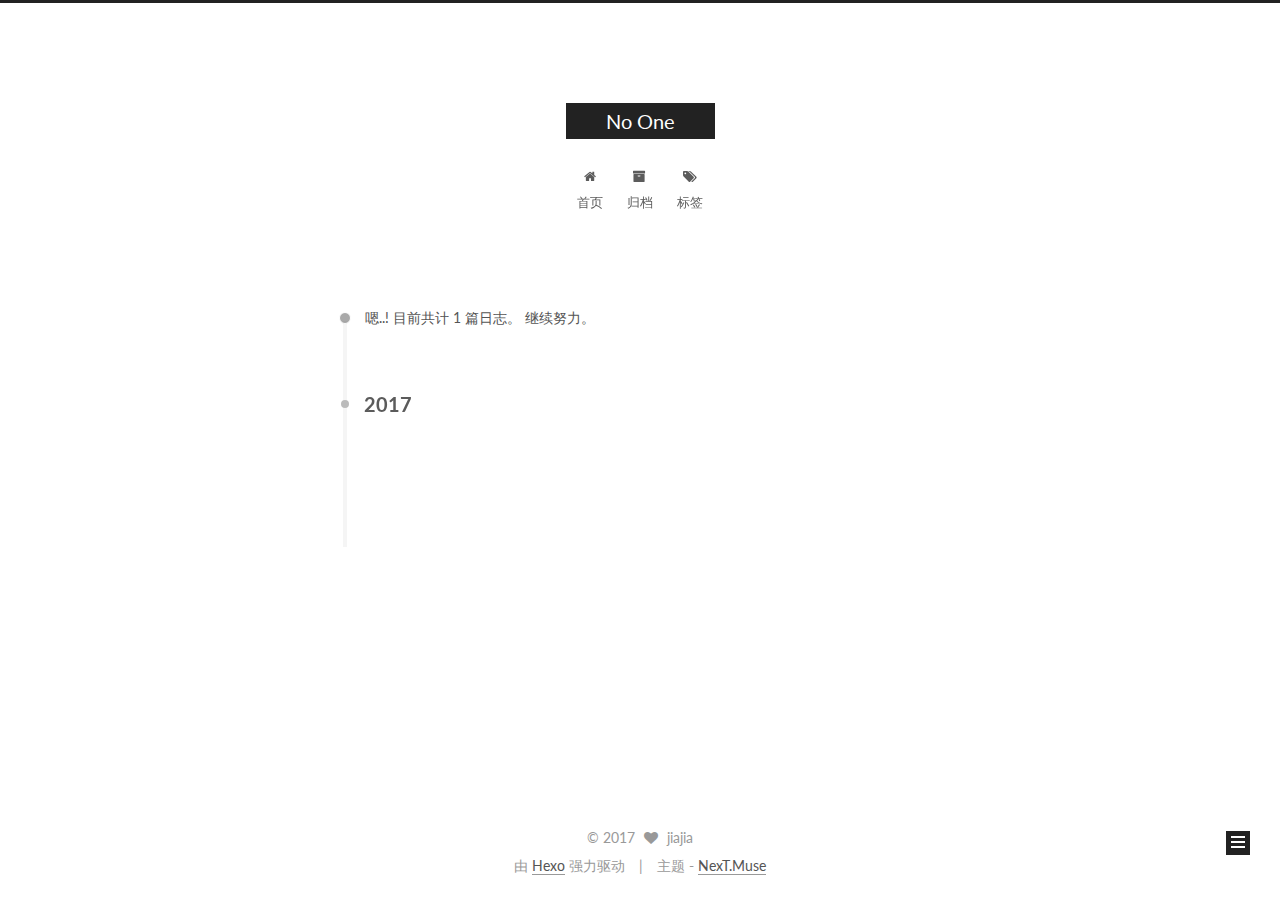
==== commit 3b900f0b: "Site updated: 2017-06-19 19:56:50" ====
--- a/archives/index.html
+++ b/archives/index.html
@@ -277,7 +277,7 @@
         
             <a class="post-title-link" href="/2017/06/02/hello-world/" itemprop="url">
               
-                <span itemprop="name">Hello World</span>
+                <span itemprop="name">Welcome my sites</span>
               
             </a>
         
--- a/css/main.css
+++ b/css/main.css
@@ -1676,7 +1676,7 @@
   width: 4px;
   height: 4px;
   border-radius: 50%;
-  background: #d7380b;
+  background: #f6298b;
 }
 .links-of-blogroll {
   font-size: 13px;
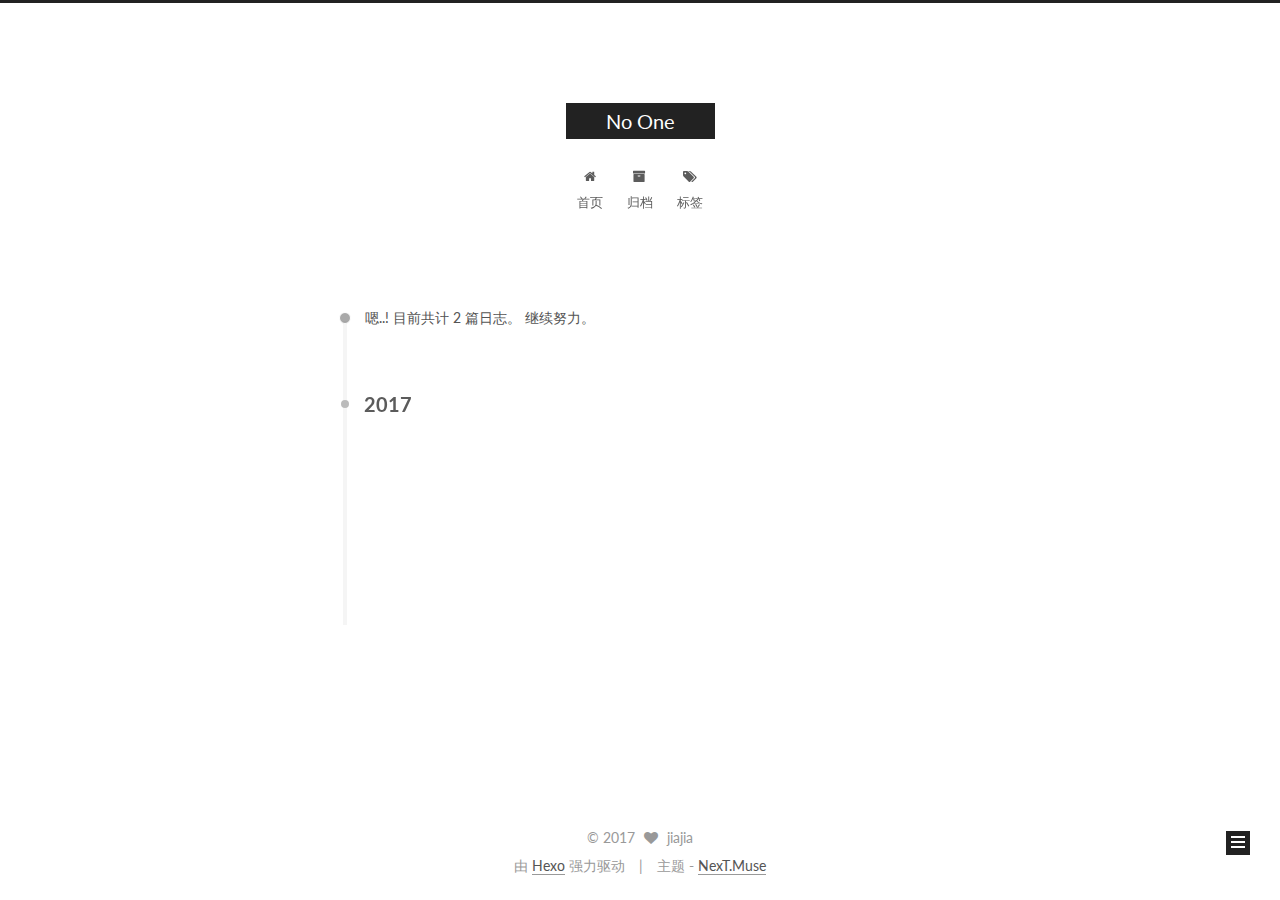
==== commit cf4fe376: "Site updated: 2017-06-19 20:01:21" ====
--- a/archives/index.html
+++ b/archives/index.html
@@ -251,7 +251,7 @@
       
         
       
-      嗯..! 目前共计 1 篇日志。 继续努力。
+      嗯..! 目前共计 2 篇日志。 继续努力。
     </span>
 
     
@@ -265,6 +265,43 @@
         <div class="collection-title">
           <h2 class="archive-year motion-element" id="archive-year-2017">2017</h2>
         </div>
+      
+      
+
+      
+
+  <article class="post post-type-normal" itemscope itemtype="http://schema.org/Article">
+    <header class="post-header">
+
+      <h2 class="post-title">
+        
+            <a class="post-title-link" href="/2017/06/19/ButterKnife 使用总结-jiajia/" itemprop="url">
+              
+                <span itemprop="name">未命名</span>
+              
+            </a>
+        
+      </h2>
+
+      <div class="post-meta">
+        <time class="post-time" itemprop="dateCreated"
+              datetime="2017-06-19T20:01:00+08:00"
+              content="2017-06-19" >
+          06-19
+        </time>
+      </div>
+
+    </header>
+  </article>
+
+
+
+    
+
+      
+      
+      
+
       
       
 
@@ -344,7 +381,7 @@
           
             <div class="site-state-item site-state-posts">
               <a href="/archives">
-                <span class="site-state-item-count">1</span>
+                <span class="site-state-item-count">2</span>
                 <span class="site-state-item-name">日志</span>
               </a>
             </div>
--- a/css/main.css
+++ b/css/main.css
@@ -1676,7 +1676,7 @@
   width: 4px;
   height: 4px;
   border-radius: 50%;
-  background: #f6298b;
+  background: #bfff1a;
 }
 .links-of-blogroll {
   font-size: 13px;
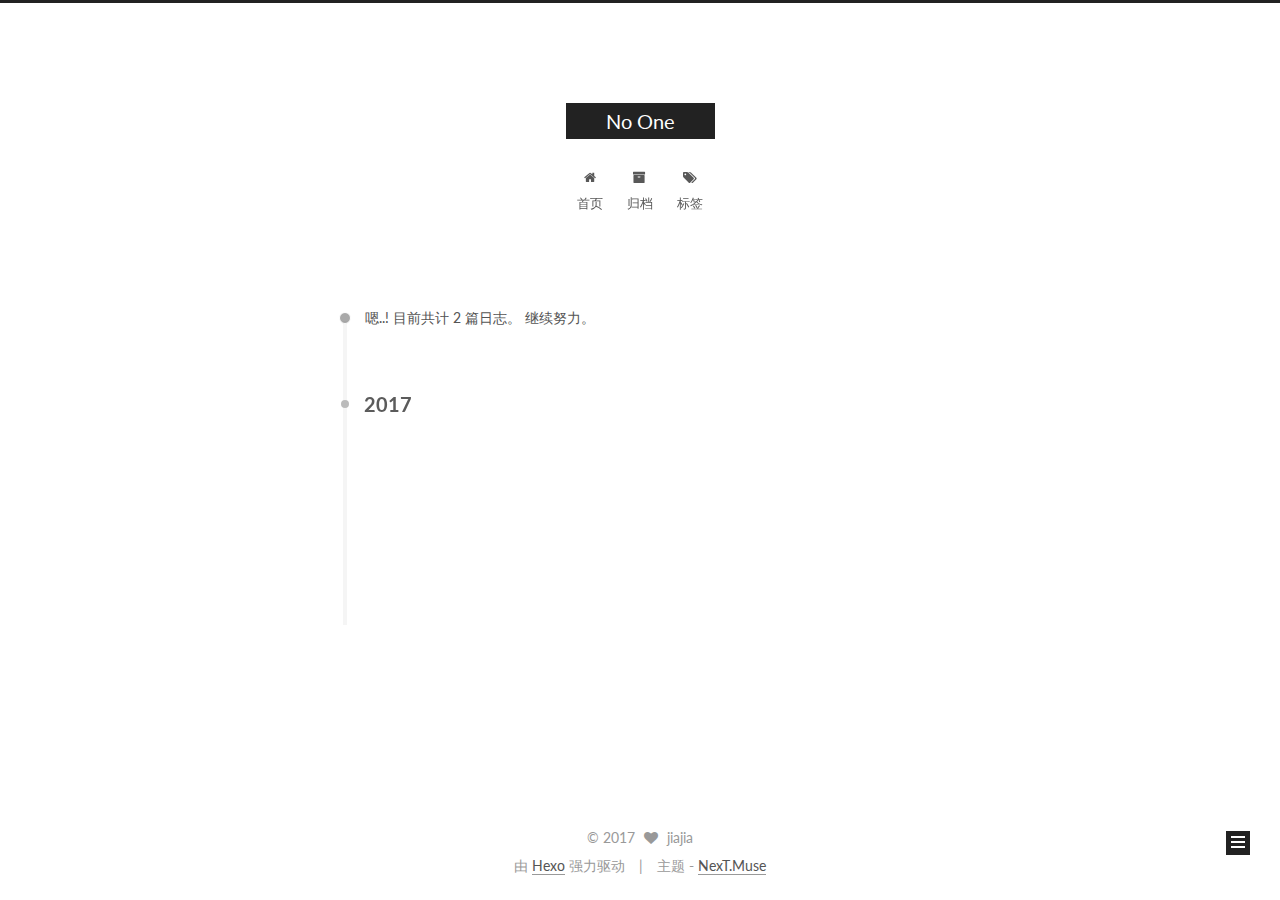
==== commit 63cb8924: "Site updated: 2017-06-19 20:07:42" ====
--- a/archives/index.html
+++ b/archives/index.html
@@ -277,7 +277,7 @@
         
             <a class="post-title-link" href="/2017/06/19/ButterKnife 使用总结-jiajia/" itemprop="url">
               
-                <span itemprop="name">未命名</span>
+                <span itemprop="name">Welcome my sites</span>
               
             </a>
         
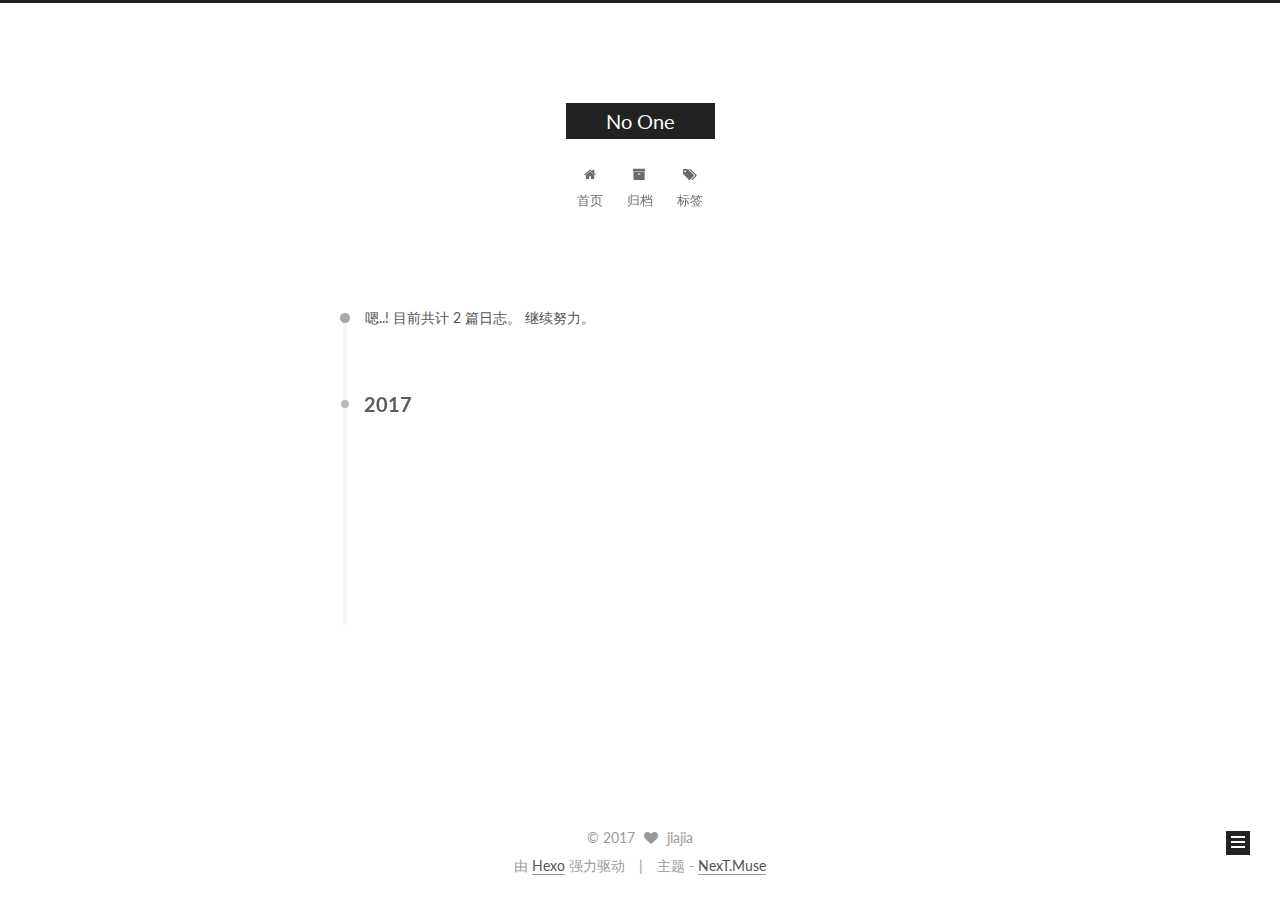
==== commit b08b085a: "update" ====
--- a/archives/index.html
+++ b/archives/index.html
@@ -277,7 +277,7 @@
         
             <a class="post-title-link" href="/2017/06/19/ButterKnife 使用总结-jiajia/" itemprop="url">
               
-                <span itemprop="name">Welcome my sites</span>
+                <span itemprop="name">ButterKnifer 使用总结</span>
               
             </a>
         
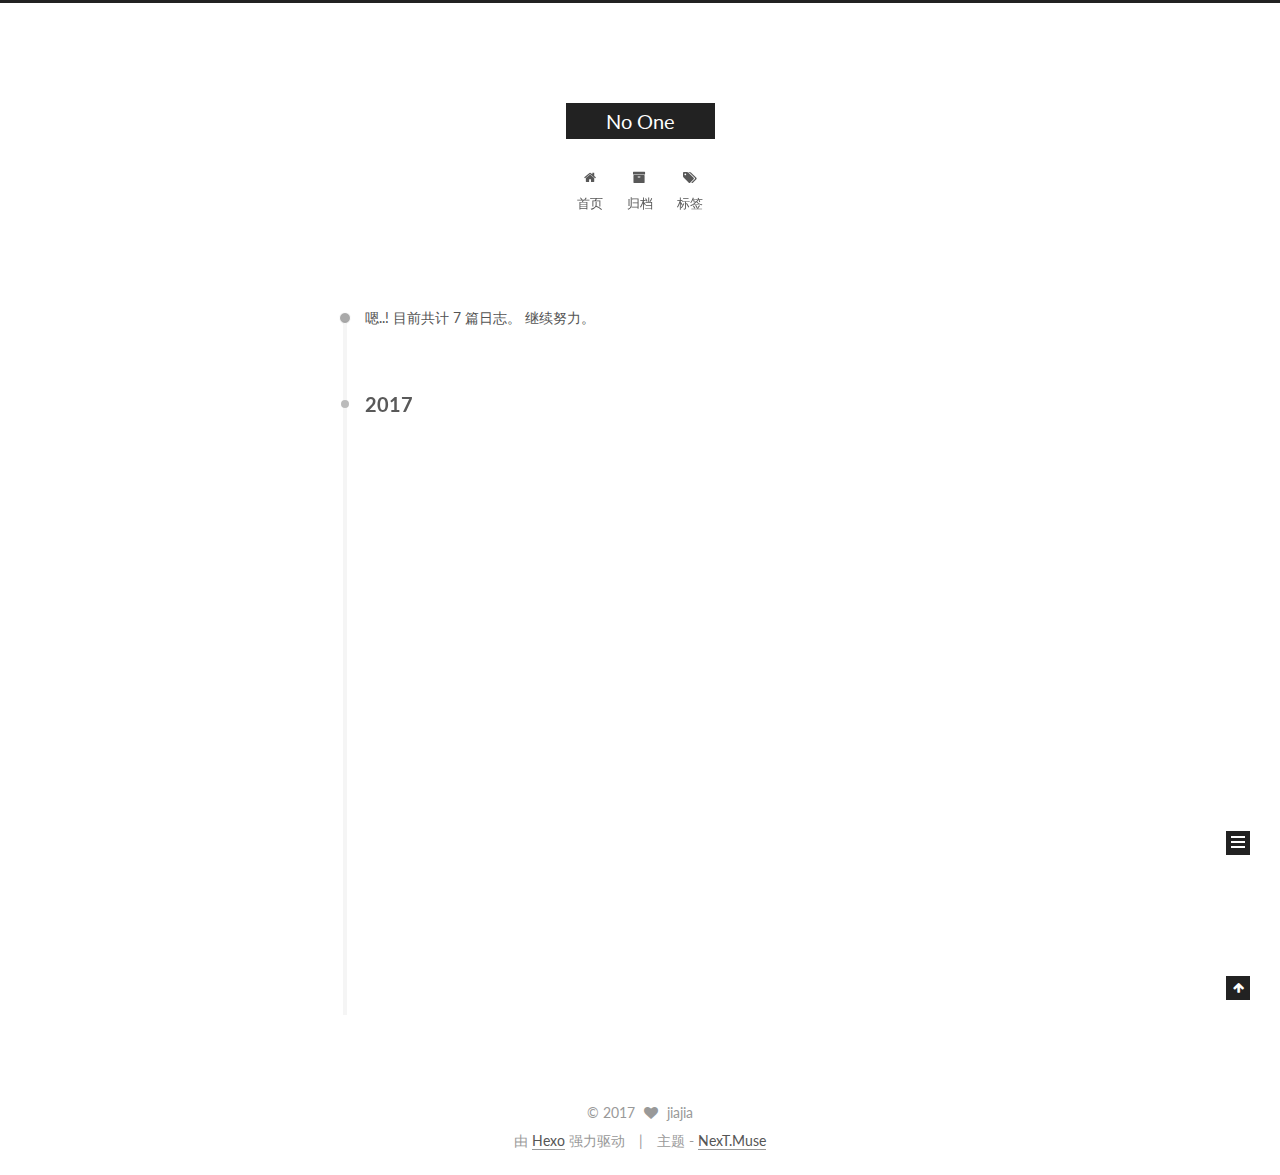
==== commit 48fa92f1: "Site updated: 2017-06-19 23:04:39" ====
--- a/archives/index.html
+++ b/archives/index.html
@@ -251,7 +251,7 @@
       
         
       
-      嗯..! 目前共计 2 篇日志。 继续努力。
+      嗯..! 目前共计 7 篇日志。 继续努力。
     </span>
 
     
@@ -265,6 +265,191 @@
         <div class="collection-title">
           <h2 class="archive-year motion-element" id="archive-year-2017">2017</h2>
         </div>
+      
+      
+
+      
+
+  <article class="post post-type-normal" itemscope itemtype="http://schema.org/Article">
+    <header class="post-header">
+
+      <h2 class="post-title">
+        
+            <a class="post-title-link" href="/2017/06/19/代码混淆/" itemprop="url">
+              
+                <span itemprop="name">未命名</span>
+              
+            </a>
+        
+      </h2>
+
+      <div class="post-meta">
+        <time class="post-time" itemprop="dateCreated"
+              datetime="2017-06-19T23:03:46+08:00"
+              content="2017-06-19" >
+          06-19
+        </time>
+      </div>
+
+    </header>
+  </article>
+
+
+
+    
+
+      
+      
+      
+
+      
+      
+
+      
+
+  <article class="post post-type-normal" itemscope itemtype="http://schema.org/Article">
+    <header class="post-header">
+
+      <h2 class="post-title">
+        
+            <a class="post-title-link" href="/2017/06/19/收起软键盘/" itemprop="url">
+              
+                <span itemprop="name">未命名</span>
+              
+            </a>
+        
+      </h2>
+
+      <div class="post-meta">
+        <time class="post-time" itemprop="dateCreated"
+              datetime="2017-06-19T23:03:13+08:00"
+              content="2017-06-19" >
+          06-19
+        </time>
+      </div>
+
+    </header>
+  </article>
+
+
+
+    
+
+      
+      
+      
+
+      
+      
+
+      
+
+  <article class="post post-type-normal" itemscope itemtype="http://schema.org/Article">
+    <header class="post-header">
+
+      <h2 class="post-title">
+        
+            <a class="post-title-link" href="/2017/06/19/通讯录的实现/" itemprop="url">
+              
+                <span itemprop="name">未命名</span>
+              
+            </a>
+        
+      </h2>
+
+      <div class="post-meta">
+        <time class="post-time" itemprop="dateCreated"
+              datetime="2017-06-19T23:02:51+08:00"
+              content="2017-06-19" >
+          06-19
+        </time>
+      </div>
+
+    </header>
+  </article>
+
+
+
+    
+
+      
+      
+      
+
+      
+      
+
+      
+
+  <article class="post post-type-normal" itemscope itemtype="http://schema.org/Article">
+    <header class="post-header">
+
+      <h2 class="post-title">
+        
+            <a class="post-title-link" href="/2017/06/19/APK 反编译/" itemprop="url">
+              
+                <span itemprop="name">未命名</span>
+              
+            </a>
+        
+      </h2>
+
+      <div class="post-meta">
+        <time class="post-time" itemprop="dateCreated"
+              datetime="2017-06-19T22:55:26+08:00"
+              content="2017-06-19" >
+          06-19
+        </time>
+      </div>
+
+    </header>
+  </article>
+
+
+
+    
+
+      
+      
+      
+
+      
+      
+
+      
+
+  <article class="post post-type-normal" itemscope itemtype="http://schema.org/Article">
+    <header class="post-header">
+
+      <h2 class="post-title">
+        
+            <a class="post-title-link" href="/2017/06/19/ViewPager的那些坑/" itemprop="url">
+              
+                <span itemprop="name">ViewPager 填坑集</span>
+              
+            </a>
+        
+      </h2>
+
+      <div class="post-meta">
+        <time class="post-time" itemprop="dateCreated"
+              datetime="2017-06-19T20:36:32+08:00"
+              content="2017-06-19" >
+          06-19
+        </time>
+      </div>
+
+    </header>
+  </article>
+
+
+
+    
+
+      
+      
+      
+
       
       
 
@@ -381,7 +566,7 @@
           
             <div class="site-state-item site-state-posts">
               <a href="/archives">
-                <span class="site-state-item-count">2</span>
+                <span class="site-state-item-count">7</span>
                 <span class="site-state-item-name">日志</span>
               </a>
             </div>
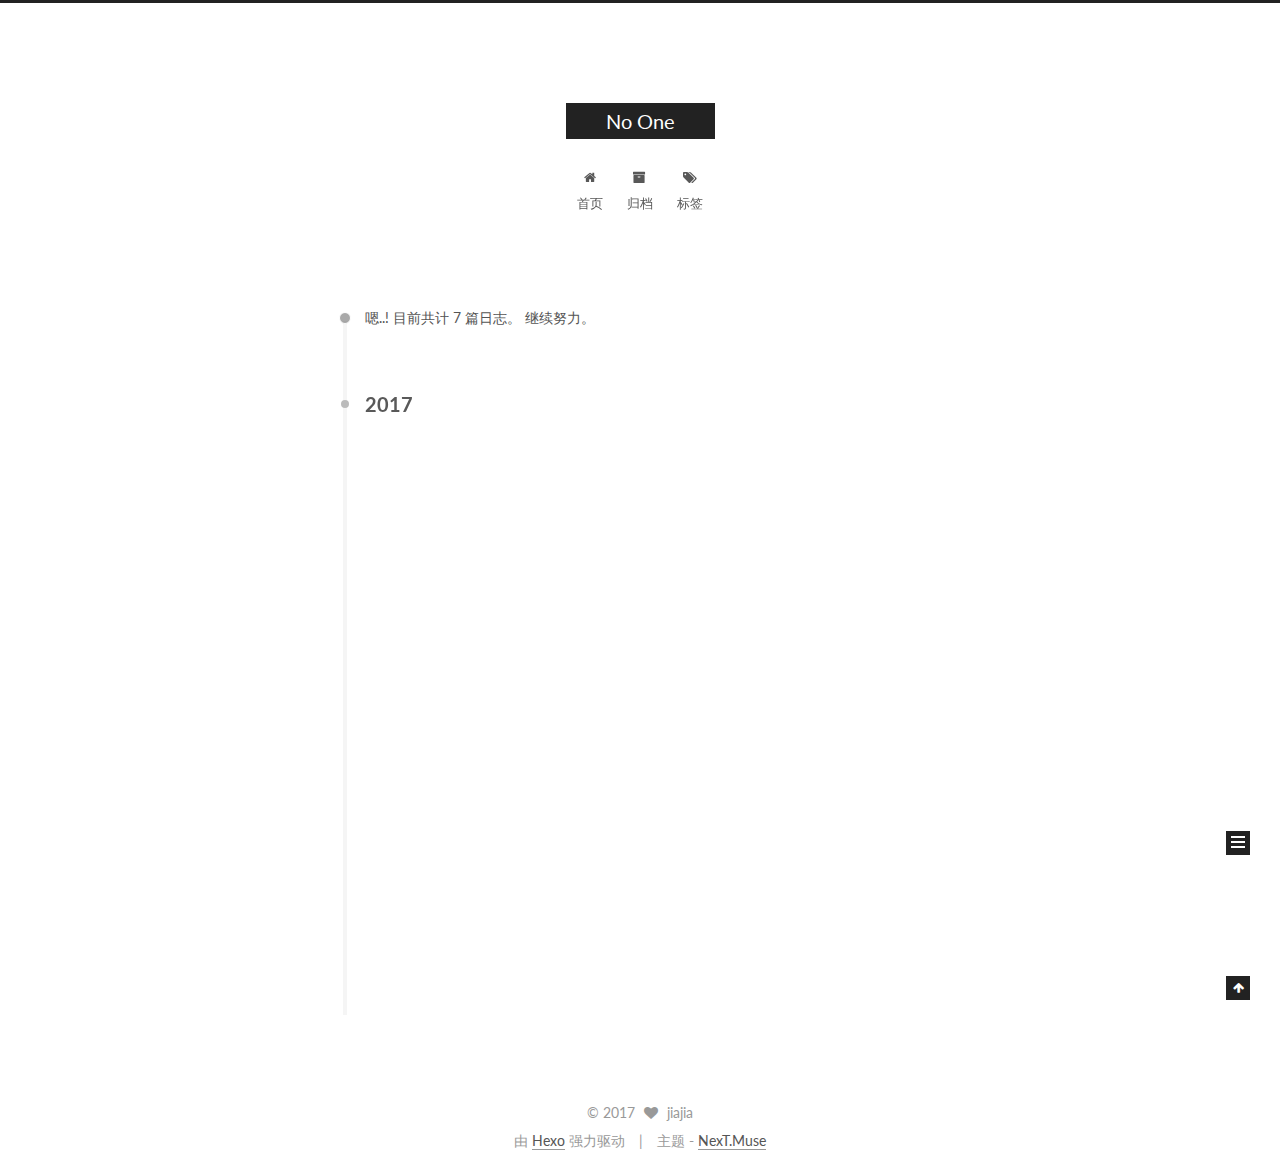
==== commit e34fa8cc: "Site updated: 2017-06-19 23:29:49" ====
--- a/archives/index.html
+++ b/archives/index.html
@@ -275,6 +275,43 @@
 
       <h2 class="post-title">
         
+            <a class="post-title-link" href="/2017/06/19/APK 反编译/APK 反编译/" itemprop="url">
+              
+                <span itemprop="name">未命名</span>
+              
+            </a>
+        
+      </h2>
+
+      <div class="post-meta">
+        <time class="post-time" itemprop="dateCreated"
+              datetime="2017-06-19T23:28:45+08:00"
+              content="2017-06-19" >
+          06-19
+        </time>
+      </div>
+
+    </header>
+  </article>
+
+
+
+    
+
+      
+      
+      
+
+      
+      
+
+      
+
+  <article class="post post-type-normal" itemscope itemtype="http://schema.org/Article">
+    <header class="post-header">
+
+      <h2 class="post-title">
+        
             <a class="post-title-link" href="/2017/06/19/代码混淆/" itemprop="url">
               
                 <span itemprop="name">未命名</span>
@@ -360,43 +397,6 @@
       <div class="post-meta">
         <time class="post-time" itemprop="dateCreated"
               datetime="2017-06-19T23:02:51+08:00"
-              content="2017-06-19" >
-          06-19
-        </time>
-      </div>
-
-    </header>
-  </article>
-
-
-
-    
-
-      
-      
-      
-
-      
-      
-
-      
-
-  <article class="post post-type-normal" itemscope itemtype="http://schema.org/Article">
-    <header class="post-header">
-
-      <h2 class="post-title">
-        
-            <a class="post-title-link" href="/2017/06/19/APK 反编译/" itemprop="url">
-              
-                <span itemprop="name">未命名</span>
-              
-            </a>
-        
-      </h2>
-
-      <div class="post-meta">
-        <time class="post-time" itemprop="dateCreated"
-              datetime="2017-06-19T22:55:26+08:00"
               content="2017-06-19" >
           06-19
         </time>
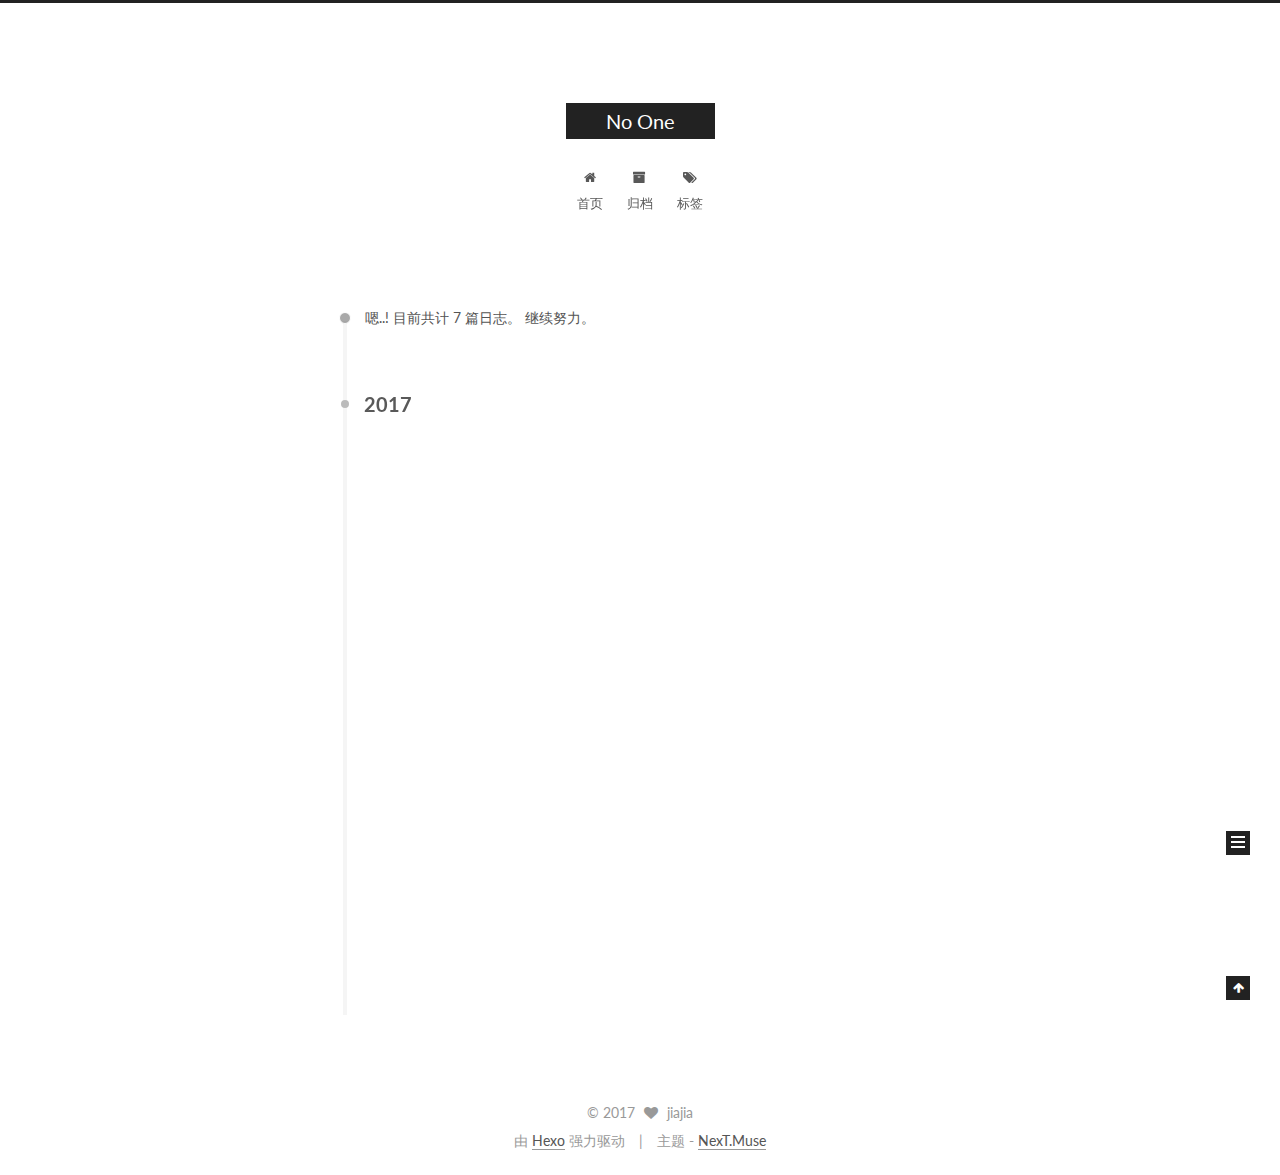
==== commit 796a59ca: "Site updated: 2017-06-19 23:31:10" ====
--- a/archives/index.html
+++ b/archives/index.html
@@ -275,7 +275,7 @@
 
       <h2 class="post-title">
         
-            <a class="post-title-link" href="/2017/06/19/APK 反编译/APK 反编译/" itemprop="url">
+            <a class="post-title-link" href="/2017/06/19/APK反编译/APK反编译/" itemprop="url">
               
                 <span itemprop="name">未命名</span>
               
